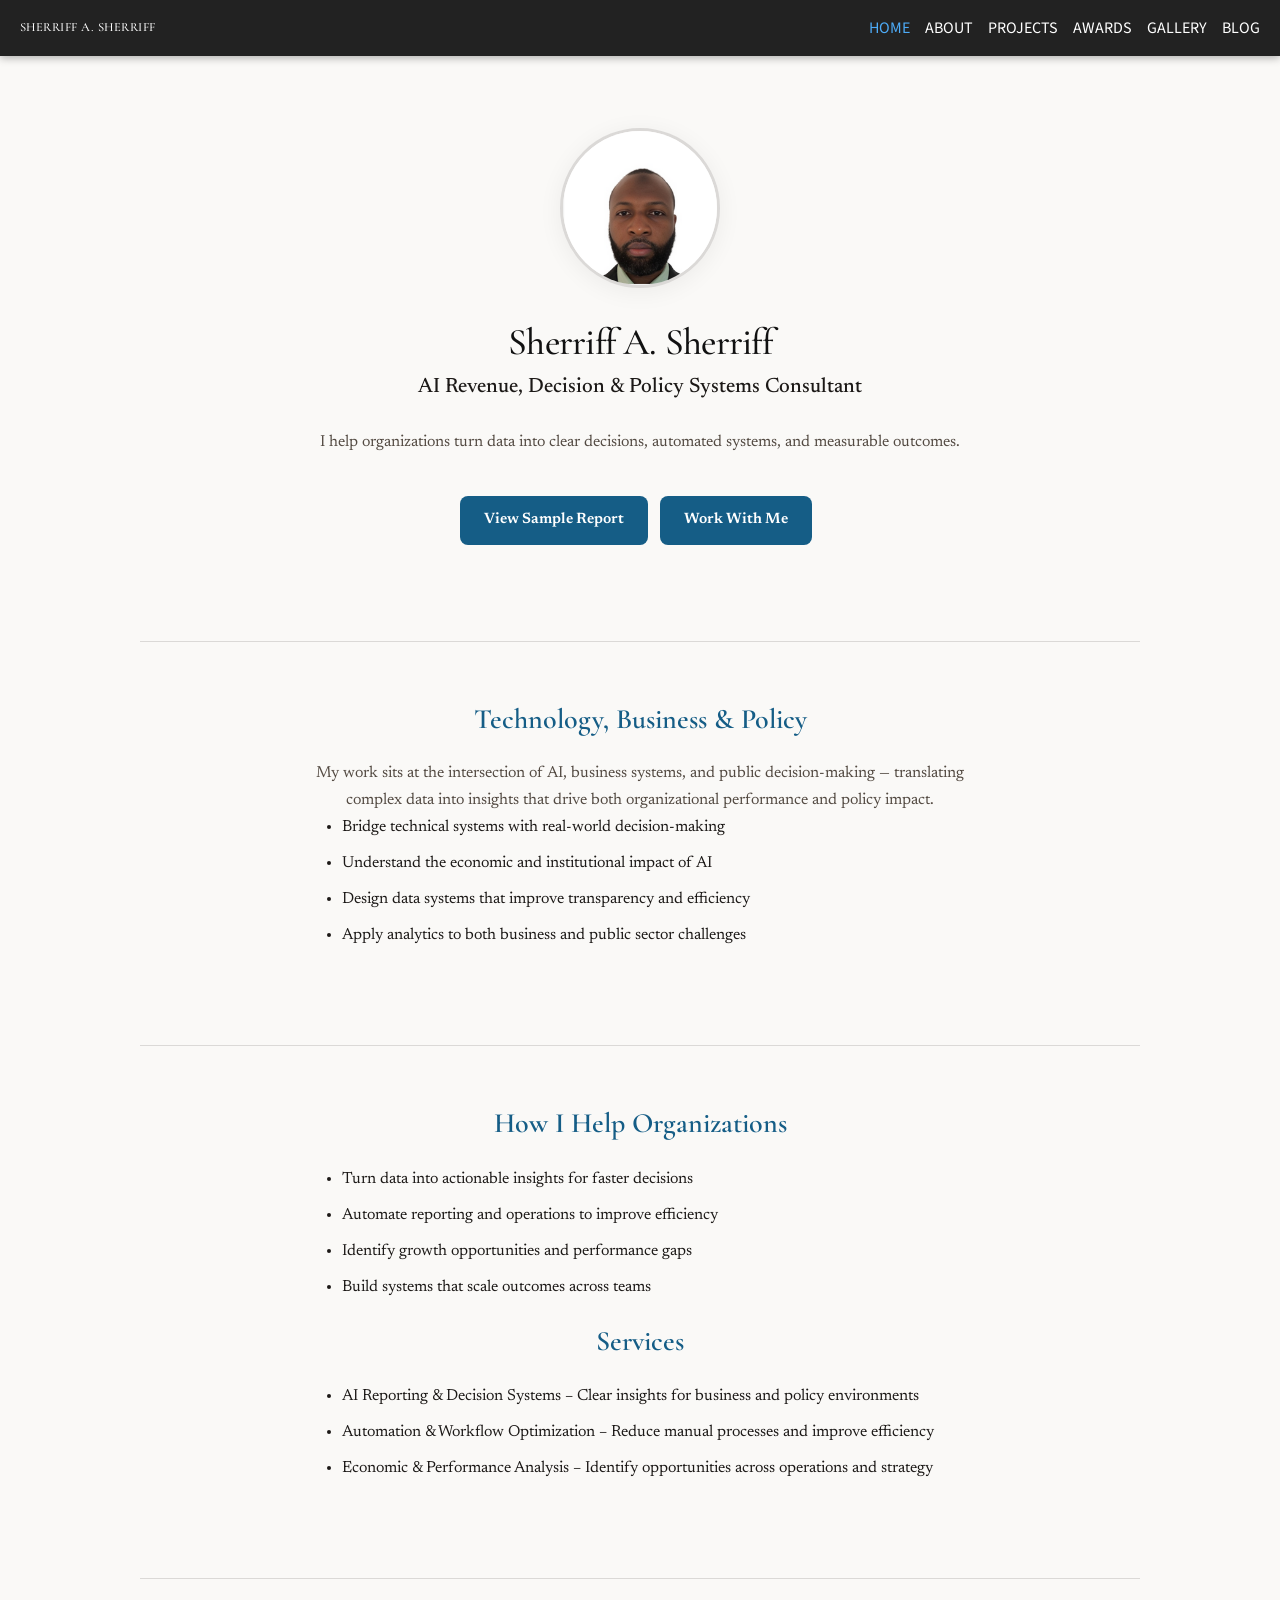
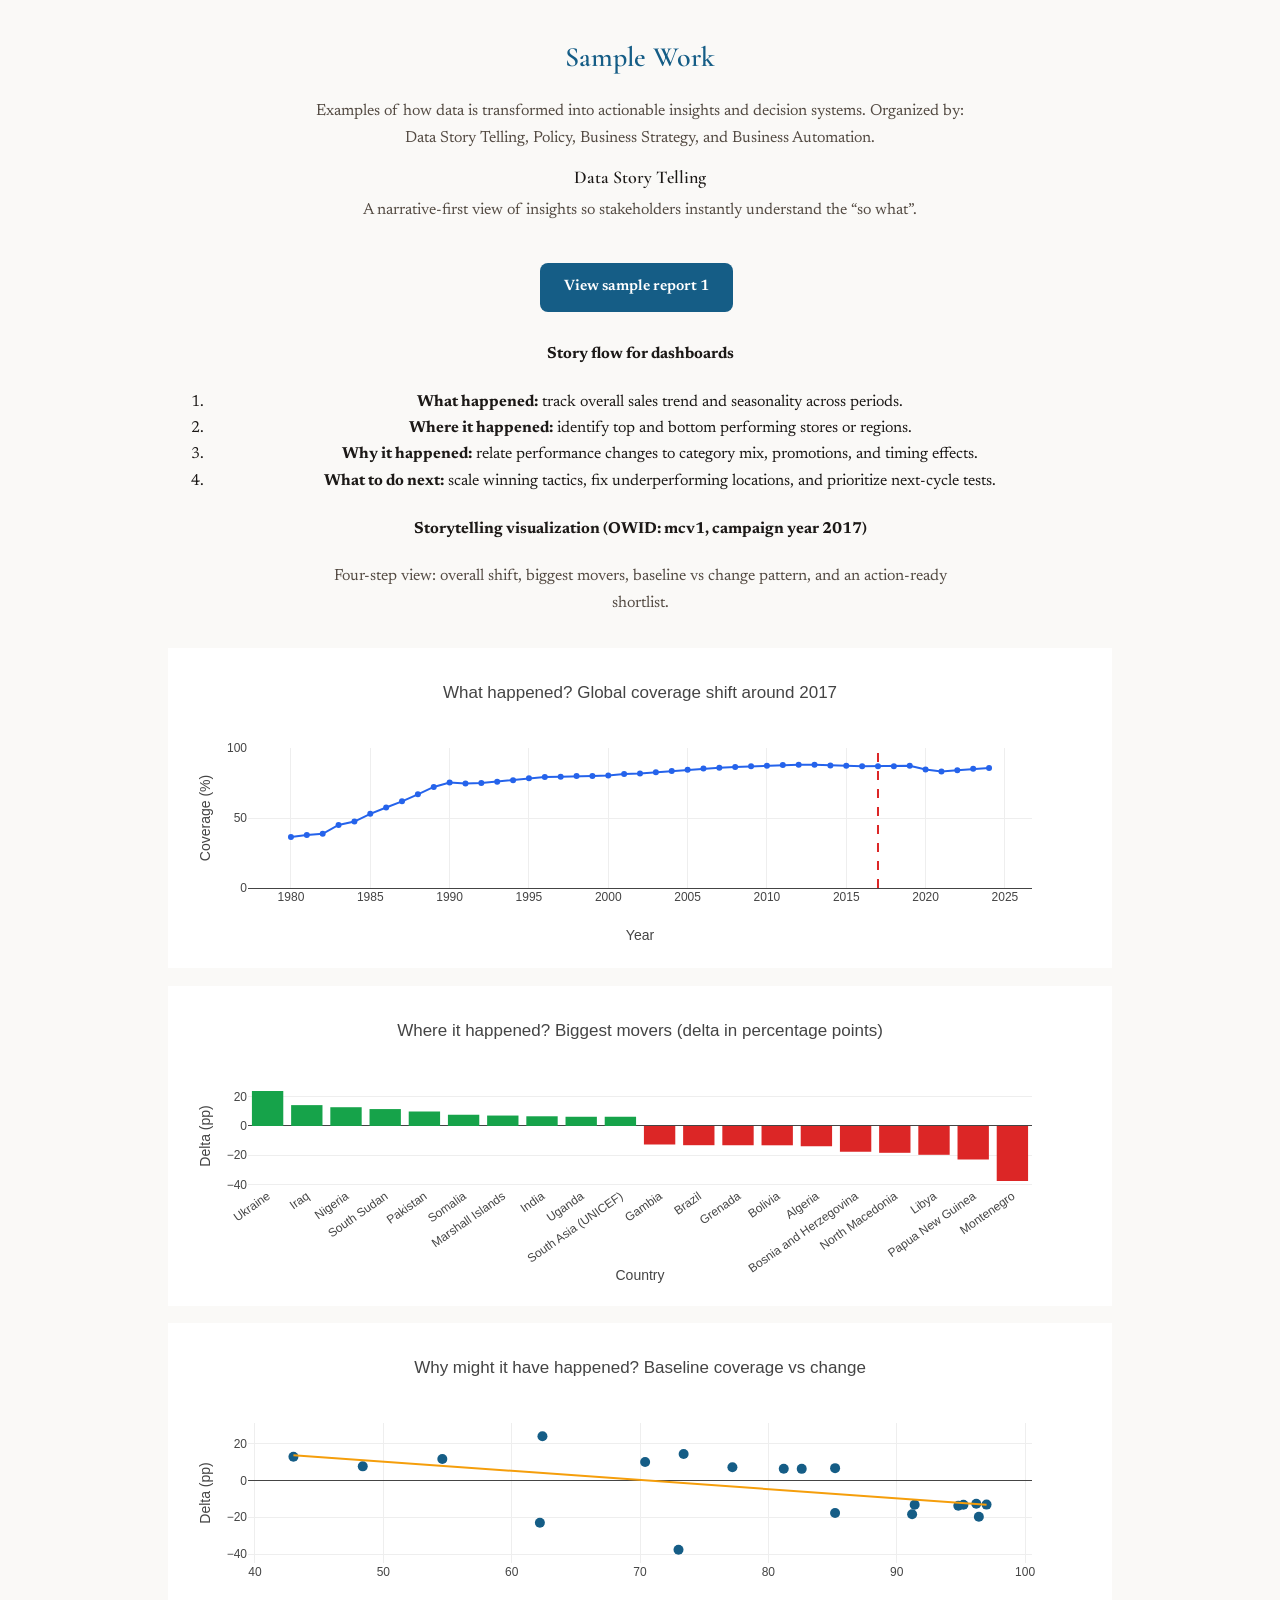
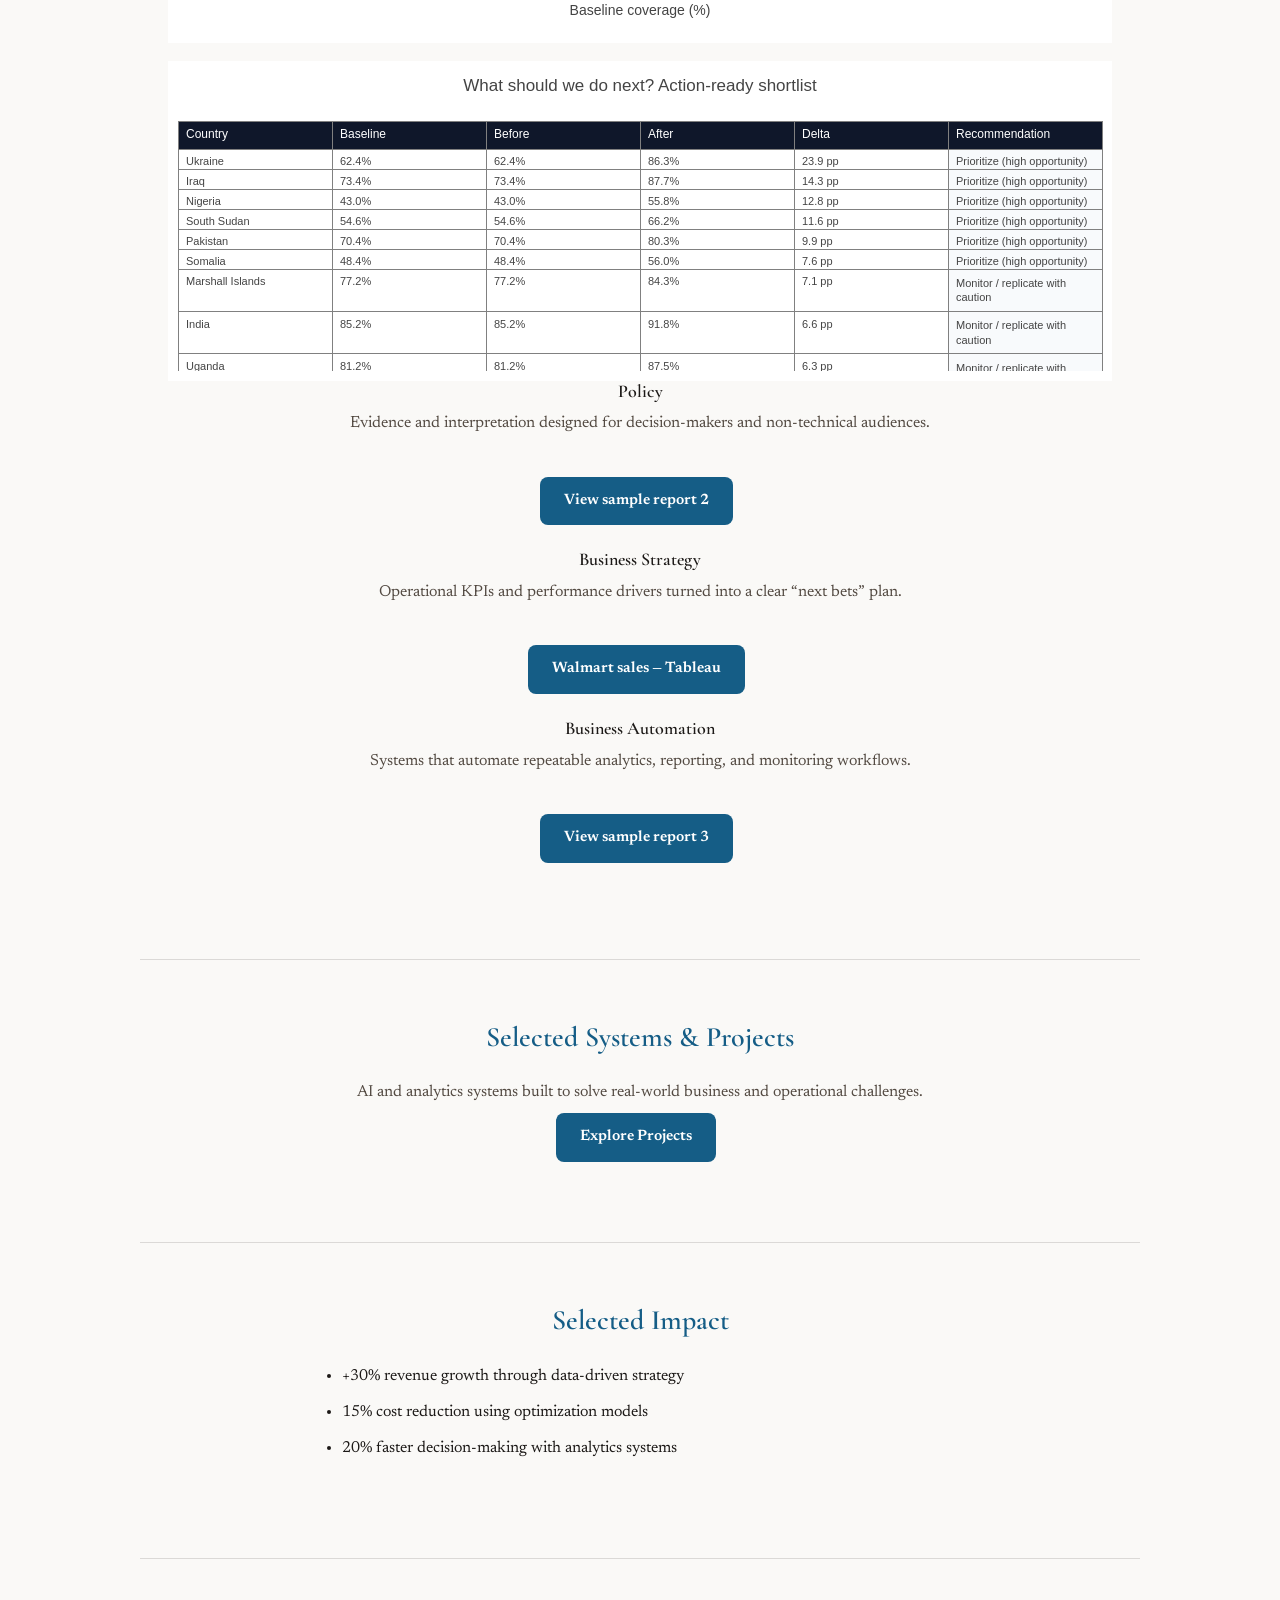
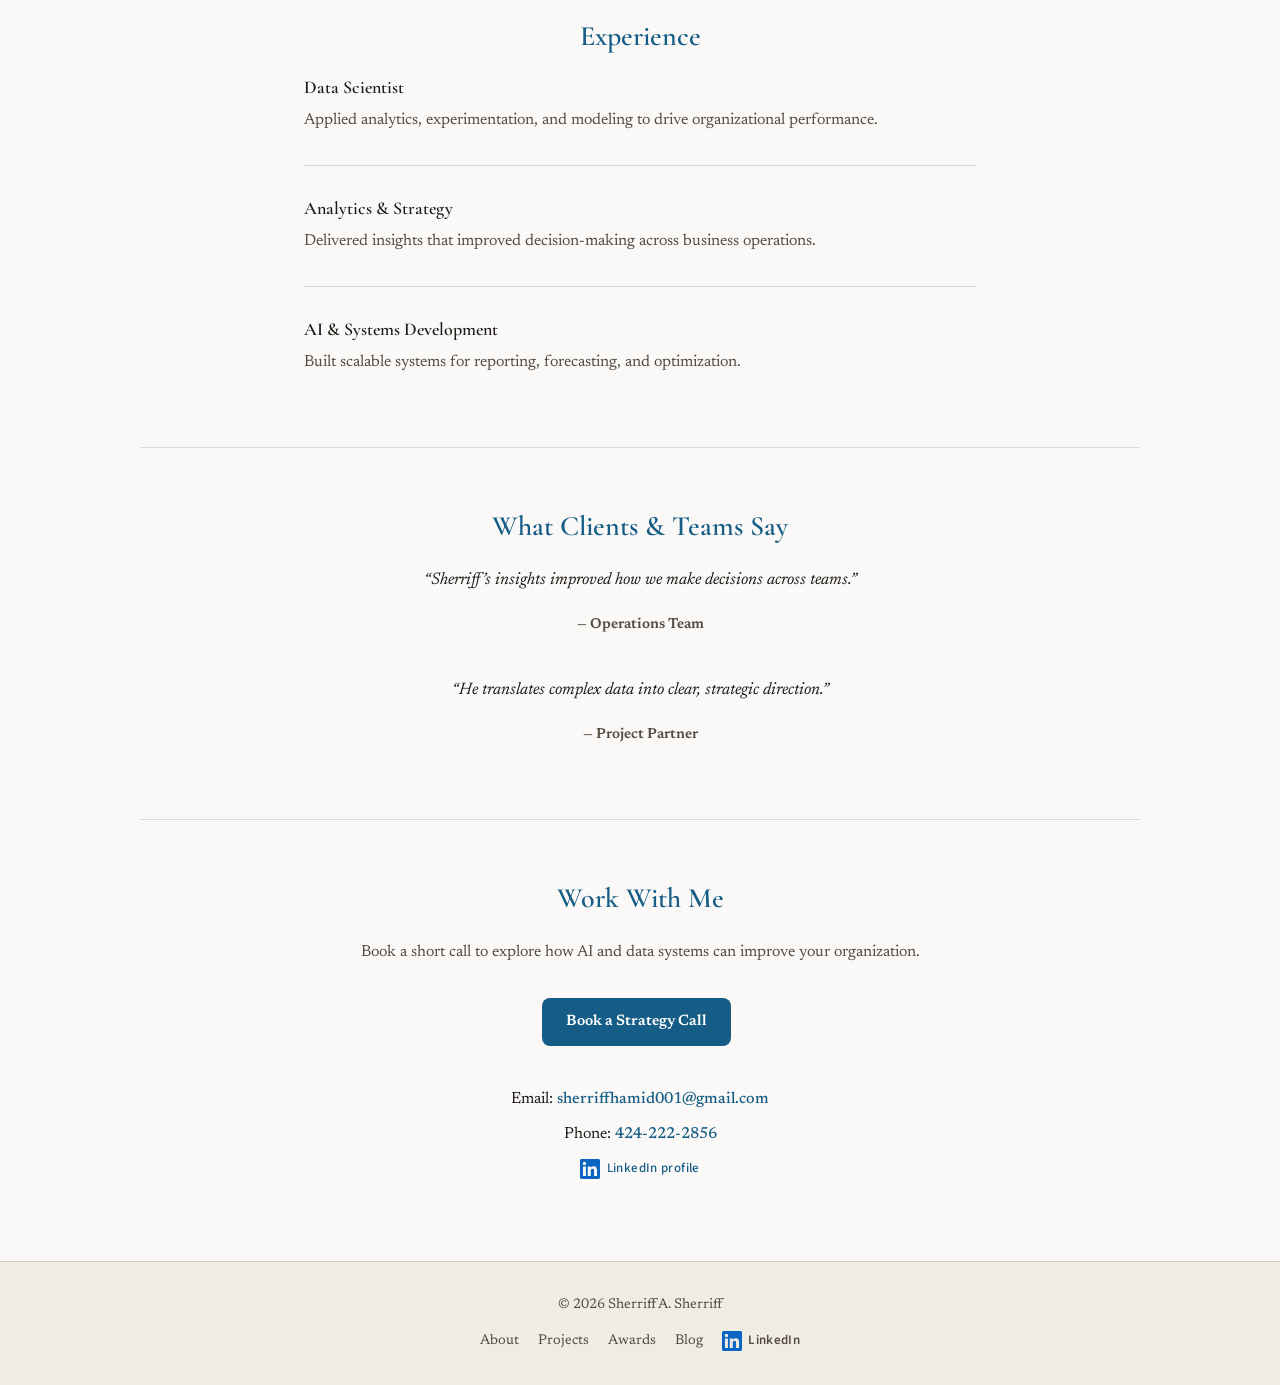
==== B.html @ 3fd4557e "Deploy Data Story Telling visualization (OWID mcv1 story JSON) Made-with: Cursor" ====
<!DOCTYPE html>
<html lang="en">
<head>
<meta charset="UTF-8">
<meta name="viewport" content="width=device-width, initial-scale=1.0">
<meta name="description" content="Sherriff A. Sherriff — AI, revenue, decision and policy systems consultant.">
<title>Sherriff A. Sherriff</title>

<link href="https://fonts.googleapis.com/css2?family=Cormorant+Garamond:wght@500;600;700&family=Newsreader:ital,wght@0,400;0,500;0,600;1,400&family=Source+Sans+3:ital,wght@0,400;0,500;0,600;0,700&display=swap" rel="stylesheet">
<link rel="stylesheet" href="style.css">

<style>
:root {
  --color-bg: #faf9f7;
  --color-bg-subtle: #f0ebe3;
  --color-text: #1c1917;
  --color-text-muted: #534a42;
  --color-border: rgba(28, 25, 23, 0.14);
  --color-accent: #155d86;
  --color-accent-hover: #0d4a66;
  --font-serif: "Newsreader", Georgia, serif;
  --font-display: "Cormorant Garamond", Georgia, serif;
  --font-ui: "Source Sans 3", system-ui, sans-serif;
  --font-sans: var(--font-ui);
  --radius: 8px;
  --shadow-nav: 0 1px 0 rgba(0, 0, 0, 0.04);
  --section-y: clamp(3rem, 7vw, 4.5rem);
  --space-xs: 0.5rem;
  --space-sm: 1rem;
  --space-md: 1.5rem;
  --space-lg: 2rem;
  --space-xl: 2.5rem;
}

*,
*::before,
*::after {
  box-sizing: border-box;
}

body {
  margin: 0;
  font-family: var(--font-serif);
  font-size: 1rem;
  line-height: 1.65;
  background: var(--color-bg);
  color: var(--color-text);
  -webkit-font-smoothing: antialiased;
}

section[id] {
  scroll-margin-top: 88px;
}

/* CONTAINER */
.container {
  max-width: 1000px;
  margin: 0 auto;
  padding: var(--section-y) clamp(1.25rem, 5vw, 1.75rem);
  text-align: center;
}

.container > h2:first-child {
  margin-top: 0;
}

section.container + section.container {
  padding-top: calc(var(--section-y) * 0.85);
  border-top: 1px solid var(--color-border);
}

h1, h2, h3 {
  font-family: var(--font-display);
  font-weight: 600;
  line-height: 1.2;
}

h1 {
  font-family: "Cormorant Garamond", Georgia, serif;
  color: #111111;
  font-size: clamp(1.75rem, 4vw, 2.35rem);
  margin: 0 0 0.35rem;
  letter-spacing: -0.02em;
  font-weight: 500;
}

.hero-legal-name {
  font-family: var(--font-serif);
  font-size: 1.0625rem;
  font-weight: 500;
  color: var(--color-text-muted);
  margin: 0 auto var(--space-sm);
  max-width: 42rem;
  letter-spacing: 0.02em;
}

h2 {
  color: var(--color-accent);
  font-size: clamp(1.35rem, 3vw, 1.75rem);
  margin: 0 0 var(--space-md);
}

h3 {
  font-size: 1.125rem;
  margin: 0 0 var(--space-xs);
  color: var(--color-text);
}

.tagline {
  font-size: clamp(1.05rem, 2.5vw, 1.3rem);
  font-weight: 500;
  margin: 0 0 var(--space-md);
  color: var(--color-text);
}

.subtext {
  max-width: 42rem;
  margin: 0 auto var(--space-lg);
  color: var(--color-text-muted);
}

.container > .subtext:last-of-type {
  margin-bottom: 0;
}

.btn {
  display: inline-block;
  margin: var(--space-xs) var(--space-xs) var(--space-xs) 0;
  padding: 0.75rem 1.5rem;
  background: var(--color-accent);
  color: #fff;
  text-decoration: none;
  border-radius: var(--radius);
  font-weight: 600;
  font-size: 0.9375rem;
  transition: background 0.2s ease, transform 0.15s ease;
}

.btn:hover {
  background: var(--color-accent-hover);
}

.btn:focus-visible {
  outline: 2px solid var(--color-accent);
  outline-offset: 3px;
}

.btn:active {
  transform: translateY(1px);
}

/* IMAGE */
.profile-img {
  width: 160px;
  height: 160px;
  border-radius: 50%;
  margin: 0 auto var(--space-lg);
  display: block;
  object-fit: cover;
  border: 3px solid var(--color-border);
  box-shadow: 0 4px 24px rgba(0, 0, 0, 0.06);
}

/* LIST */
ul:not(.plain) {
  text-align: left;
  max-width: 40rem;
  margin: 0 auto var(--space-md);
  padding-left: 1.35rem;
  line-height: 1.75;
}

ul:not(.plain) li {
  margin-bottom: var(--space-xs);
}

ul:not(.plain) li:last-child {
  margin-bottom: 0;
}

.container h2 + ul {
  margin-top: var(--space-sm);
}

/* EXPERIENCE */
.experience {
  text-align: left;
  max-width: 42rem;
  margin: var(--space-md) auto 0;
}

.job {
  padding-bottom: var(--space-lg);
  margin-bottom: var(--space-lg);
  border-bottom: 1px solid var(--color-border);
}

.job:last-child {
  padding-bottom: 0;
  margin-bottom: 0;
  border-bottom: none;
}

.job p {
  margin: 0;
  color: var(--color-text-muted);
}

/* TESTIMONIALS */
.testimonial-block {
  max-width: 36rem;
  margin: 0 auto var(--space-xl);
}

.testimonial-block:last-of-type {
  margin-bottom: 0;
}

.testimonial-block blockquote {
  margin: 0 0 var(--space-sm);
  font-size: 1.05rem;
  font-style: italic;
  color: var(--color-text);
}

.testimonial-block blockquote p {
  margin: 0;
}

.testimonial-block cite {
  font-style: normal;
  font-size: 0.9rem;
  font-weight: 600;
  color: var(--color-text-muted);
}

/* CONTACT */
.contact-lines {
  margin-top: var(--space-lg);
}

.contact-lines p {
  margin: var(--space-xs) 0;
}

.contact-lines a {
  color: var(--color-accent);
  text-decoration: none;
  font-weight: 500;
}

.contact-lines a:hover {
  text-decoration: underline;
  text-underline-offset: 3px;
}

#contact .subtext {
  margin-bottom: var(--space-md);
}

footer {
  text-align: center;
  padding: var(--space-lg) var(--space-sm);
  background: var(--color-bg-subtle);
  color: var(--color-text-muted);
  border-top: 1px solid var(--color-border);
  font-size: 0.875rem;
}

footer p {
  margin: 0;
}

</style>
</head>

<body>

<header class="navbar">
  <a href="index.html" class="logo">Sherriff A. Sherriff</a>
  <nav aria-label="Primary navigation">
    <a href="index.html" class="active">HOME</a>
    <a href="index.html#about">ABOUT</a>
    <a href="projects.html">PROJECTS</a>
    <a href="awards.html">AWARDS</a>
    <a href="gallery.html">GALLERY</a>
    <a href="blog.html">BLOG</a>
  </nav>
</header>

<main>
  <!-- HERO -->
  <section class="container" aria-labelledby="hero-heading">
    <!-- Photo: add profile_image/sherriff_profile_pic.jpg (same path as B.html); SVG shows if missing -->
    <img
      src="profile_image/sherriff_profile_pic.jpg"
      alt="Sherriff A. Sherriff"
      class="profile-img"
      width="160"
      height="160"
      loading="eager"
      decoding="async"
      onerror="this.onerror=null;this.src='profile_image/placeholder.svg';">

    <h1 id="hero-heading">Sherriff A. Sherriff</h1>

    <p class="tagline">
      AI Revenue, Decision &amp; Policy Systems Consultant
    </p>

    <p class="subtext">
      I help organizations turn data into clear decisions, automated systems, and measurable outcomes.
    </p>

    <p class="cta-row">
      <a href="#sample-work" class="btn">View Sample Report</a>
      <a href="#" class="btn">Work With Me</a>
    </p>
  </section>

  <!-- ABOUT -->
  <section class="container" id="about" aria-labelledby="about-heading">
    <h2 id="about-heading">Technology, Business &amp; Policy</h2>

    <p class="subtext">
      My work sits at the intersection of AI, business systems, and public decision-making — translating complex data into insights that drive both organizational performance and policy impact.
    </p>

    <ul>
      <li>Bridge technical systems with real-world decision-making</li>
      <li>Understand the economic and institutional impact of AI</li>
      <li>Design data systems that improve transparency and efficiency</li>
      <li>Apply analytics to both business and public sector challenges</li>
    </ul>
  </section>

  <!-- SERVICES -->
  <section class="container" aria-labelledby="help-heading">
    <h2 id="help-heading">How I Help Organizations</h2>

    <ul>
      <li>Turn data into actionable insights for faster decisions</li>
      <li>Automate reporting and operations to improve efficiency</li>
      <li>Identify growth opportunities and performance gaps</li>
      <li>Build systems that scale outcomes across teams</li>
    </ul>

    <h2>Services</h2>
    <ul>
      <li>AI Reporting &amp; Decision Systems – Clear insights for business and policy environments</li>
      <li>Automation &amp; Workflow Optimization – Reduce manual processes and improve efficiency</li>
      <li>Economic &amp; Performance Analysis – Identify opportunities across operations and strategy</li>
    </ul>
  </section>

  <!-- SAMPLE WORK -->
  <section class="container" id="sample-work" aria-labelledby="sample-work-heading">
    <h2 id="sample-work-heading">Sample Work</h2>

    <p class="subtext">
      Examples of how data is transformed into actionable insights and decision systems. Organized by: Data Story Telling, Policy, Business Strategy, and Business Automation.
    </p>

    <div class="prose-flow" style="margin-top: 1rem;">
      <div class="sample-category">
        <h3>Data Story Telling</h3>
        <p class="subtext">A narrative-first view of insights so stakeholders instantly understand the “so what”.</p>
        <p class="cta-row">
          <a href="https://drive.google.com/file/d/1vATfNU0TUw4YGH2IaPoyBc5cxW7QI_kV/view?usp=drive_link" class="btn" target="_blank" rel="noopener noreferrer">View sample report 1</a>
        </p>
        <div class="prose-flow" style="margin-top: 0.75rem;">
          <h4>Story flow for dashboards</h4>
          <ol>
            <li><strong>What happened:</strong> track overall sales trend and seasonality across periods.</li>
            <li><strong>Where it happened:</strong> identify top and bottom performing stores or regions.</li>
            <li><strong>Why it happened:</strong> relate performance changes to category mix, promotions, and timing effects.</li>
            <li><strong>What to do next:</strong> scale winning tactics, fix underperforming locations, and prioritize next-cycle tests.</li>
          </ol>
        </div>

      <div class="prose-flow" style="margin-top: 1rem;">
        <h4>Storytelling visualization (OWID: mcv1, campaign year 2017)</h4>
        <p class="subtext">Four-step view: overall shift, biggest movers, baseline vs change pattern, and an action-ready shortlist.</p>

        <div style="display:grid; grid-template-columns: 1fr; gap: 1.1rem;">
          <div id="story-chart-happened" style="min-height: 320px;"></div>
          <div id="story-chart-where" style="min-height: 320px;"></div>
          <div id="story-chart-why" style="min-height: 320px;"></div>
          <div id="story-chart-next" style="min-height: 320px;"></div>
        </div>

        <noscript>
          <p class="subtext">Enable JavaScript to view the interactive storytelling charts.</p>
        </noscript>
      </div>

      <script src="https://cdn.plot.ly/plotly-2.32.0.min.js"></script>
      <script>
        (function () {
          function fmt1(x) { return (Math.round(x * 10) / 10).toFixed(1); }
          function safeText(v) { return (v === null || v === undefined) ? "" : String(v); }

          function renderCharts(story) {
            var meta = story.meta || {};

            // 1) What happened? Trend
            var trend = story.trend_series || [];
            var x1 = trend.map(function (d) { return d.year; });
            var y1 = trend.map(function (d) { return d.avg_coverage; });

            var campaignYear = meta.campaign_year || 2017;

            var trace1 = {
              x: x1,
              y: y1,
              mode: "lines+markers",
              type: "scatter",
              marker: { size: 6 },
              line: { width: 2, color: "#2563eb" },
              name: "Global avg coverage (%)"
            };

            var layout1 = {
              title: "What happened? Global coverage shift around " + campaignYear,
              xaxis: { title: "Year" },
              yaxis: { title: "Coverage (%)", range: [0, 100] },
              template: "plotly_white",
              shapes: [
                {
                  type: "line",
                  x0: campaignYear,
                  x1: campaignYear,
                  y0: 0,
                  y1: 1,
                  xref: "x",
                  yref: "paper",
                  line: { color: "#dc2626", width: 2, dash: "dash" }
                }
              ]
            };

            Plotly.newPlot("story-chart-happened", [trace1], layout1, { responsive: true, displayModeBar: false });

            // 2) Where? Biggest movers
            var top = story.top_movers || [];
            var bottom = story.bottom_movers || [];
            var movers = top.concat(bottom);

            movers.sort(function (a, b) { return b.delta_pp - a.delta_pp; });

            var x2 = movers.map(function (d) { return d.country; });
            var y2 = movers.map(function (d) { return d.delta_pp; });
            var colors2 = movers.map(function (d) { return d.delta_pp >= 0 ? "#16a34a" : "#dc2626"; });

            var trace2 = {
              x: x2,
              y: y2,
              type: "bar",
              marker: { color: colors2 },
              name: "Delta (After - Before, pp)"
            };

            var layout2 = {
              title: "Where it happened? Biggest movers (delta in percentage points)",
              template: "plotly_white",
              xaxis: {
                title: "Country",
                tickangle: -35,
                automargin: true
              },
              yaxis: { title: "Delta (pp)" },
              showlegend: false,
              margin: { b: 120 }
            };

            Plotly.newPlot("story-chart-where", [trace2], layout2, { responsive: true, displayModeBar: false });

            // 3) Why? Baseline vs change
            var scatter = story.scatter_points || [];
            var x3 = scatter.map(function (d) { return d.baseline_pp; });
            var y3 = scatter.map(function (d) { return d.delta_pp; });
            var texts3 = scatter.map(function (d) {
              return safeText(d.country) + "<br/>Baseline: " + fmt1(d.baseline_pp) + "%<br/>Delta: " + fmt1(d.delta_pp) + " pp";
            });

            var trace3 = {
              x: x3,
              y: y3,
              mode: "markers",
              type: "scatter",
              marker: { size: 10, color: "#155d86" },
              text: texts3,
              hovertemplate: "%{text}<extra></extra>"
            };

            var n = x3.length;
            var meanX = x3.reduce(function (a, b) { return a + b; }, 0) / (n || 1);
            var meanY = y3.reduce(function (a, b) { return a + b; }, 0) / (n || 1);
            var num = 0, den = 0;
            for (var i = 0; i < n; i++) {
              num += (x3[i] - meanX) * (y3[i] - meanY);
              den += (x3[i] - meanX) * (x3[i] - meanX);
            }
            var slope = den === 0 ? 0 : num / den;
            var intercept = meanY - slope * meanX;

            var xMin = Math.min.apply(null, x3);
            var xMax = Math.max.apply(null, x3);
            var xLine = [xMin, xMax];
            var yLine = [intercept + slope * xMin, intercept + slope * xMax];

            var trace3b = {
              x: xLine,
              y: yLine,
              mode: "lines",
              type: "scatter",
              line: { width: 2, color: "#f59e0b" },
              name: "Trend (visual)"
            };

            var layout3 = {
              title: "Why might it have happened? Baseline coverage vs change",
              template: "plotly_white",
              xaxis: { title: "Baseline coverage (%)" },
              yaxis: { title: "Delta (pp)" },
              showlegend: false
            };

            Plotly.newPlot("story-chart-why", [trace3, trace3b], layout3, { responsive: true, displayModeBar: false });

            // 4) What next? Action table
            var actions = story.action_shortlist || [];
            var header = ["Country", "Baseline", "Before", "After", "Delta", "Recommendation"];
            var cell = [[], [], [], [], [], []];

            actions.forEach(function (r) {
              cell[0].push(r.country);
              cell[1].push(fmt1(r.baseline_pp) + "%");
              cell[2].push(fmt1(r.before_mean) + "%");
              cell[3].push(fmt1(r.after_mean) + "%");
              cell[4].push(fmt1(r.delta_pp) + " pp");
              cell[5].push(r.action);
            });

            var trace4 = {
              type: "table",
              header: {
                values: header,
                fill: { color: "#0f172a" },
                font: { color: "white", size: 12 },
                align: "left"
              },
              cells: {
                values: cell,
                fill: { color: ["#ffffff", "#ffffff", "#ffffff", "#ffffff", "#ffffff", "#f8fafc"] },
                align: "left",
                font: { size: 11 }
              }
            };

            var layout4 = {
              title: "What should we do next? Action-ready shortlist",
              template: "plotly_white",
              margin: { l: 10, r: 10, t: 60, b: 10 }
            };

            Plotly.newPlot("story-chart-next", [trace4], layout4, { responsive: true, displayModeBar: false });
          }

          fetch("data_story_mcv1_2017.json")
            .then(function (r) { return r.json(); })
            .then(renderCharts)
            .catch(function (err) {
              var el = document.getElementById("story-chart-happened");
              if (el) el.innerHTML = "<p class='subtext'>Could not load <code>data_story_mcv1_2017.json</code>. Please redeploy the site.</p>";
              console.error(err);
            });
        })();
      </script>
      </div>

      <div class="sample-category">
        <h3>Policy</h3>
        <p class="subtext">Evidence and interpretation designed for decision-makers and non-technical audiences.</p>
        <p class="cta-row">
          <a href="https://drive.google.com/file/d/1eYwPJSnqS3Vyf3_WNritXEcFzAmUFEaL/view?usp=drive_link" class="btn" target="_blank" rel="noopener noreferrer">View sample report 2</a>
        </p>
      </div>

      <div class="sample-category">
        <h3>Business Strategy</h3>
        <p class="subtext">Operational KPIs and performance drivers turned into a clear “next bets” plan.</p>
        <p class="cta-row">
          <a href="https://public.tableau.com/app/profile/sherriff.abdul.hamid/viz/WalmartSalesAnalysisandPrediction/Dashboard2" class="btn btn-secondary" target="_blank" rel="noopener noreferrer">Walmart sales — Tableau</a>
        </p>
      </div>

      <div class="sample-category">
        <h3>Business Automation</h3>
        <p class="subtext">Systems that automate repeatable analytics, reporting, and monitoring workflows.</p>
        <p class="cta-row">
          <a href="https://drive.google.com/file/d/1hONbmxJJyuRvF4RaMARZ0yhGQeRuYc12/view?usp=drive_link" class="btn" target="_blank" rel="noopener noreferrer">View sample report 3</a>
        </p>
      </div>
    </div>
  </section>

  <!-- PROJECTS -->
  <section class="container" id="projects" aria-labelledby="projects-heading">
    <h2 id="projects-heading">Selected Systems &amp; Projects</h2>

    <p class="subtext">
      AI and analytics systems built to solve real-world business and operational challenges.
    </p>

    <a href="#" class="btn">Explore Projects</a>
  </section>

  <!-- IMPACT -->
  <section class="container" aria-labelledby="impact-heading">
    <h2 id="impact-heading">Selected Impact</h2>

    <ul>
      <li>+30% revenue growth through data-driven strategy</li>
      <li>15% cost reduction using optimization models</li>
      <li>20% faster decision-making with analytics systems</li>
    </ul>
  </section>

  <!-- EXPERIENCE -->
  <section class="container" aria-labelledby="experience-heading">
    <h2 id="experience-heading">Experience</h2>

    <div class="experience">
      <div class="job">
        <h3>Data Scientist</h3>
        <p>Applied analytics, experimentation, and modeling to drive organizational performance.</p>
      </div>

      <div class="job">
        <h3>Analytics &amp; Strategy</h3>
        <p>Delivered insights that improved decision-making across business operations.</p>
      </div>

      <div class="job">
        <h3>AI &amp; Systems Development</h3>
        <p>Built scalable systems for reporting, forecasting, and optimization.</p>
      </div>
    </div>
  </section>

  <!-- TESTIMONIALS -->
  <section class="container" aria-labelledby="testimonials-heading">
    <h2 id="testimonials-heading">What Clients &amp; Teams Say</h2>

    <div class="testimonial-block">
      <blockquote>
        <p>“Sherriff’s insights improved how we make decisions across teams.”</p>
      </blockquote>
      <cite>— Operations Team</cite>
    </div>

    <div class="testimonial-block">
      <blockquote>
        <p>“He translates complex data into clear, strategic direction.”</p>
      </blockquote>
      <cite>— Project Partner</cite>
    </div>
  </section>

  <!-- CONTACT -->
  <section class="container" id="contact" aria-labelledby="contact-heading">
    <h2 id="contact-heading">Work With Me</h2>

    <p class="subtext">Book a short call to explore how AI and data systems can improve your organization.</p>

    <a href="#" class="btn">Book a Strategy Call</a>

    <div class="contact-lines">
      <p>Email: <a href="mailto:sherriffhamid001@gmail.com">sherriffhamid001@gmail.com</a></p>
      <p>Phone: <a href="tel:+14242222856">424-222-2856</a></p>
      <p class="contact-linkedin-wrap"><a class="footer-linkedin" href="https://www.linkedin.com/in/abdul-hamid-sherriff-08583354/" target="_blank" rel="noopener noreferrer"><svg class="linkedin-icon" xmlns="http://www.w3.org/2000/svg" viewBox="0 0 24 24" width="20" height="20" aria-hidden="true"><path d="M20.447 20.452h-3.554v-5.569c0-1.328-.027-3.037-1.852-3.037-1.853 0-2.136 1.445-2.136 2.939v5.667H9.351V9h3.414v1.561h.046c.477-.9 1.637-1.85 3.37-1.85 3.601 0 4.267 2.37 4.267 5.455v6.286zM5.337 7.433c-1.144 0-2.063-.926-2.063-2.065 0-1.138.92-2.063 2.063-2.063 1.14 0 2.064.925 2.064 2.063 0 1.139-.925 2.065-2.064 2.065zm1.782 13.019H3.555V9h3.564v11.452zM22.225 0H1.771C.792 0 0 .774 0 1.729v20.542C0 23.227.792 24 1.771 24h20.451C23.2 24 24 23.227 24 22.271V1.729C24 .774 23.2 0 22.222 0h.003z"/></svg><span>LinkedIn profile</span></a></p>
    </div>
  </section>
</main>

<footer>
  <p>© 2026 Sherriff A. Sherriff</p>
  <p class="footer-meta">
    <a href="index.html#about">About</a>
    <a href="projects.html">Projects</a>
    <a href="awards.html">Awards</a>
    <a href="blog.html">Blog</a>
    <a class="footer-linkedin" href="https://www.linkedin.com/in/abdul-hamid-sherriff-08583354/" target="_blank" rel="noopener noreferrer"><svg class="linkedin-icon" xmlns="http://www.w3.org/2000/svg" viewBox="0 0 24 24" width="20" height="20" aria-hidden="true"><path d="M20.447 20.452h-3.554v-5.569c0-1.328-.027-3.037-1.852-3.037-1.853 0-2.136 1.445-2.136 2.939v5.667H9.351V9h3.414v1.561h.046c.477-.9 1.637-1.85 3.37-1.85 3.601 0 4.267 2.37 4.267 5.455v6.286zM5.337 7.433c-1.144 0-2.063-.926-2.063-2.065 0-1.138.92-2.063 2.063-2.063 1.14 0 2.064.925 2.064 2.063 0 1.139-.925 2.065-2.064 2.065zm1.782 13.019H3.555V9h3.564v11.452zM22.225 0H1.771C.792 0 0 .774 0 1.729v20.542C0 23.227.792 24 1.771 24h20.451C23.2 24 24 23.227 24 22.271V1.729C24 .774 23.2 0 22.222 0h.003z"/></svg><span>LinkedIn</span></a>
  </p>
</footer>

</body>
</html>
---- style.css ----
/* ========== Site-wide navbar (all pages: link style.css) ========== */
@import url("https://fonts.googleapis.com/css2?family=Cormorant+Garamond:wght@500;600;700&family=Source+Sans+3:ital,wght@0,300;0,400;0,500;0,600;0,700&display=swap");

.navbar {
  display: flex;
  justify-content: space-between;
  align-items: center;
  padding: 15px 20px;
  background: #222;
  color: #fff;
  position: sticky;
  top: 0;
  z-index: 1000;
  box-shadow: 0 2px 8px rgba(0, 0, 0, 0.3);
}

.navbar .logo {
  font-family: "Cormorant Garamond", Georgia, serif;
  font-size: 0.78rem;
  font-weight: 500;
  letter-spacing: 0.04em;
  line-height: 1.1;
  text-transform: uppercase;
  text-decoration: none;
  color: inherit;
  cursor: pointer;
  transition: opacity 0.2s ease;
}

.navbar a.logo:hover,
.navbar a.logo:focus-visible {
  opacity: 0.88;
}

.navbar a.logo:focus-visible {
  outline: 2px solid #4dabf7;
  outline-offset: 4px;
}

.navbar nav {
  font-family: "Source Sans 3", system-ui, sans-serif;
  display: flex;
  gap: 15px;
  flex-wrap: wrap;
  justify-content: flex-end;
  align-items: center;
}

.navbar nav a {
  text-decoration: none;
  color: #fff;
  font-family: "Source Sans 3", system-ui, sans-serif;
  font-size: clamp(0.8rem, 2vw, 1rem);
  white-space: nowrap;
  transition: color 0.3s ease;
  border-radius: 3px;
}

.navbar nav a:hover,
.navbar nav a.active {
  color: #4dabf7;
}

.navbar nav a:focus-visible {
  outline: 2px solid #4dabf7;
  outline-offset: 4px;
}

@media (max-width: 640px) {
  .navbar {
    flex-direction: column;
    gap: 12px;
    text-align: center;
  }

  .navbar .logo {
    letter-spacing: 0.03em;
    font-size: 0.72rem;
  }

  .navbar nav {
    justify-content: center;
  }

  .navbar nav a {
    white-space: normal;
  }

  .navbar .nav-linkedin {
    margin-left: 0;
    padding-left: 0;
    border-left: none;
    margin-top: 0.25rem;
  }
}

/* LinkedIn (navbar icon + footer links) */
.linkedin-icon path {
  fill: #0a66c2;
}

.navbar .nav-linkedin {
  display: inline-flex;
  align-items: center;
  justify-content: center;
  margin-left: 0.35rem;
  padding-left: 0.85rem;
  border-left: 1px solid rgba(255, 255, 255, 0.22);
  line-height: 1;
  border-radius: 3px;
  transition: opacity 0.2s ease;
}

.navbar .nav-linkedin:hover,
.navbar .nav-linkedin:focus-visible {
  opacity: 0.92;
}

.navbar .nav-linkedin:focus-visible {
  outline: 2px solid #4dabf7;
  outline-offset: 4px;
}

.navbar .nav-linkedin .linkedin-icon {
  display: block;
  width: 22px;
  height: 22px;
}

.navbar .nav-linkedin:hover .linkedin-icon path,
.navbar .nav-linkedin:focus-visible .linkedin-icon path {
  fill: #70b5f9;
}

.footer-linkedin {
  display: inline-flex;
  align-items: center;
  gap: 0.4rem;
  text-decoration: none;
  font-family: "Source Sans 3", system-ui, sans-serif;
  font-weight: 600;
  font-size: 0.8125rem;
  letter-spacing: 0.03em;
  vertical-align: middle;
}

.footer-linkedin .linkedin-icon {
  display: block;
  width: 20px;
  height: 20px;
  flex-shrink: 0;
}

footer .footer-meta .footer-linkedin,
.page-footer .footer-linkedin {
  color: inherit;
}

footer .footer-meta .footer-linkedin:hover span,
footer .footer-meta .footer-linkedin:focus-visible span,
.page-footer .footer-linkedin:hover span,
.page-footer .footer-linkedin:focus-visible span {
  text-decoration: underline;
  text-underline-offset: 2px;
}

footer.dark-bg .footer-linkedin {
  color: rgba(255, 255, 255, 0.92);
}

footer.dark-bg .footer-linkedin:hover,
footer.dark-bg .footer-linkedin:focus-visible {
  color: #fff;
}

footer.dark-bg .footer-linkedin:hover .linkedin-icon path,
footer.dark-bg .footer-linkedin:focus-visible .linkedin-icon path {
  fill: #70b5f9;
}

.contact-linkedin-wrap {
  margin-top: 1rem;
}

footer .footer-meta {
  margin-top: 0.75rem;
}

footer .footer-meta a {
  margin: 0 0.5rem;
  color: #534a42;
  text-decoration: none;
}

footer:not(.dark-bg) .footer-meta a:hover {
  color: #155d86;
  text-decoration: underline;
  text-underline-offset: 2px;
}

/* Awards & Fellowships Section - -like */

/* Container for Awards Section */
.awards-section {
  max-width: 900px;
  margin: 0 auto;
  padding: 60px 20px;
}

.awards-section h2 {
  font-family: "Source Sans 3", system-ui, sans-serif;
  font-size: 2.5rem;
  color: #111;
  text-align: center;
  margin-bottom: 40px;
}

.awards-list {
  list-style: none;
  padding: 0;
  margin: 0;
}

.award-item {
  display: flex;
  align-items: center;
  margin-bottom: 30px;
  transition: transform 0.2s ease, background-color 0.2s ease;
  border-radius: 8px;
  overflow: hidden;
}

.award-item:hover {
  background-color: #f5f5f5;
  transform: translateY(-4px);
}

.award-item img {
  width: 100px;
  height: 100px;
  object-fit: cover;
  margin-right: 20px;
  border-radius: 8px;
  flex-shrink: 0;
}

.award-details {
  flex: 1;
}

.award-details h3 {
  font-family: "Source Sans 3", system-ui, sans-serif;
  font-size: 1.4rem;
  margin: 0;
  color: #155d86;
}

.award-details p {
  margin: 6px 0;
  color: #555;
  line-height: 1.5;
}

.award-details a {
  display: inline-block;
  margin-top: 8px;
  text-decoration: none;
  color: #155d86;
  font-weight: bold;
  transition: color 0.2s ease;
}

.award-details a:hover {
  color: #0d4a66;
}

.divider {
  width: 60%;
  height: 2px;
  background: #ddd;
  margin: 60px auto;
}
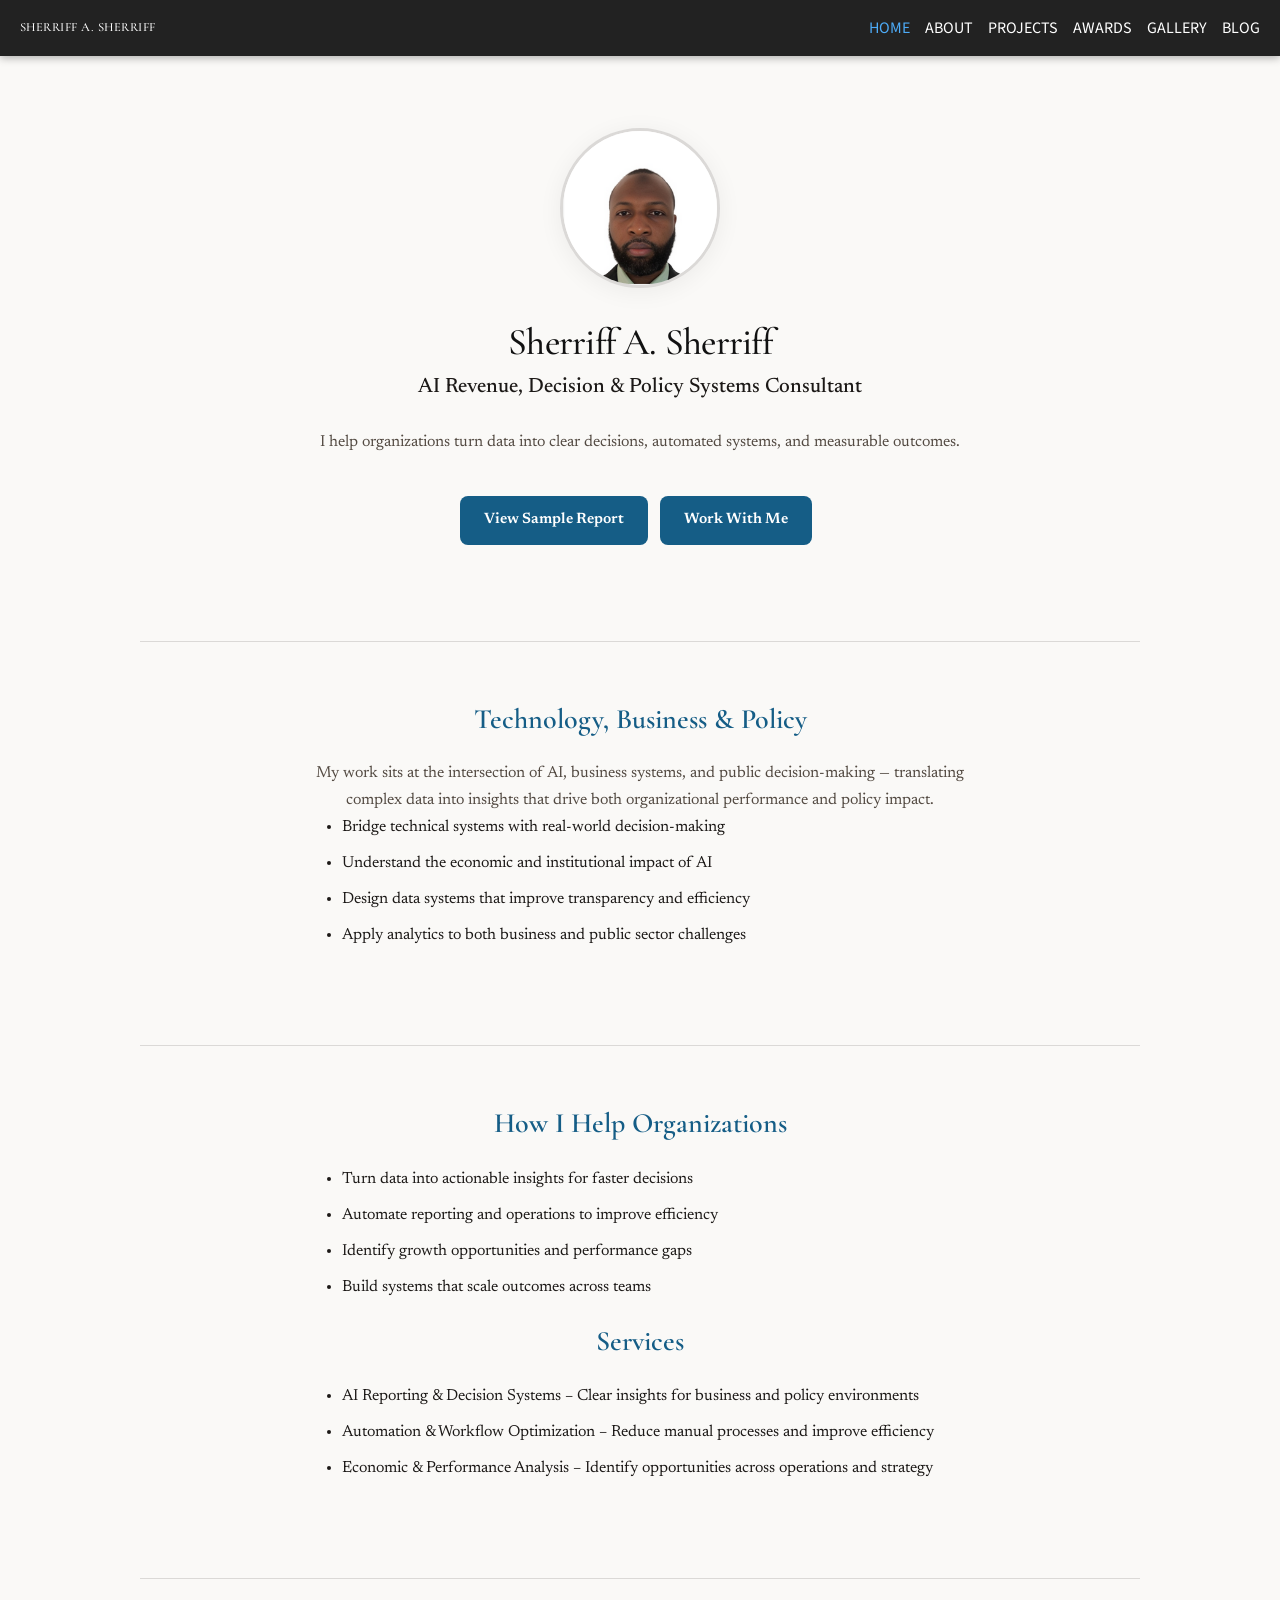
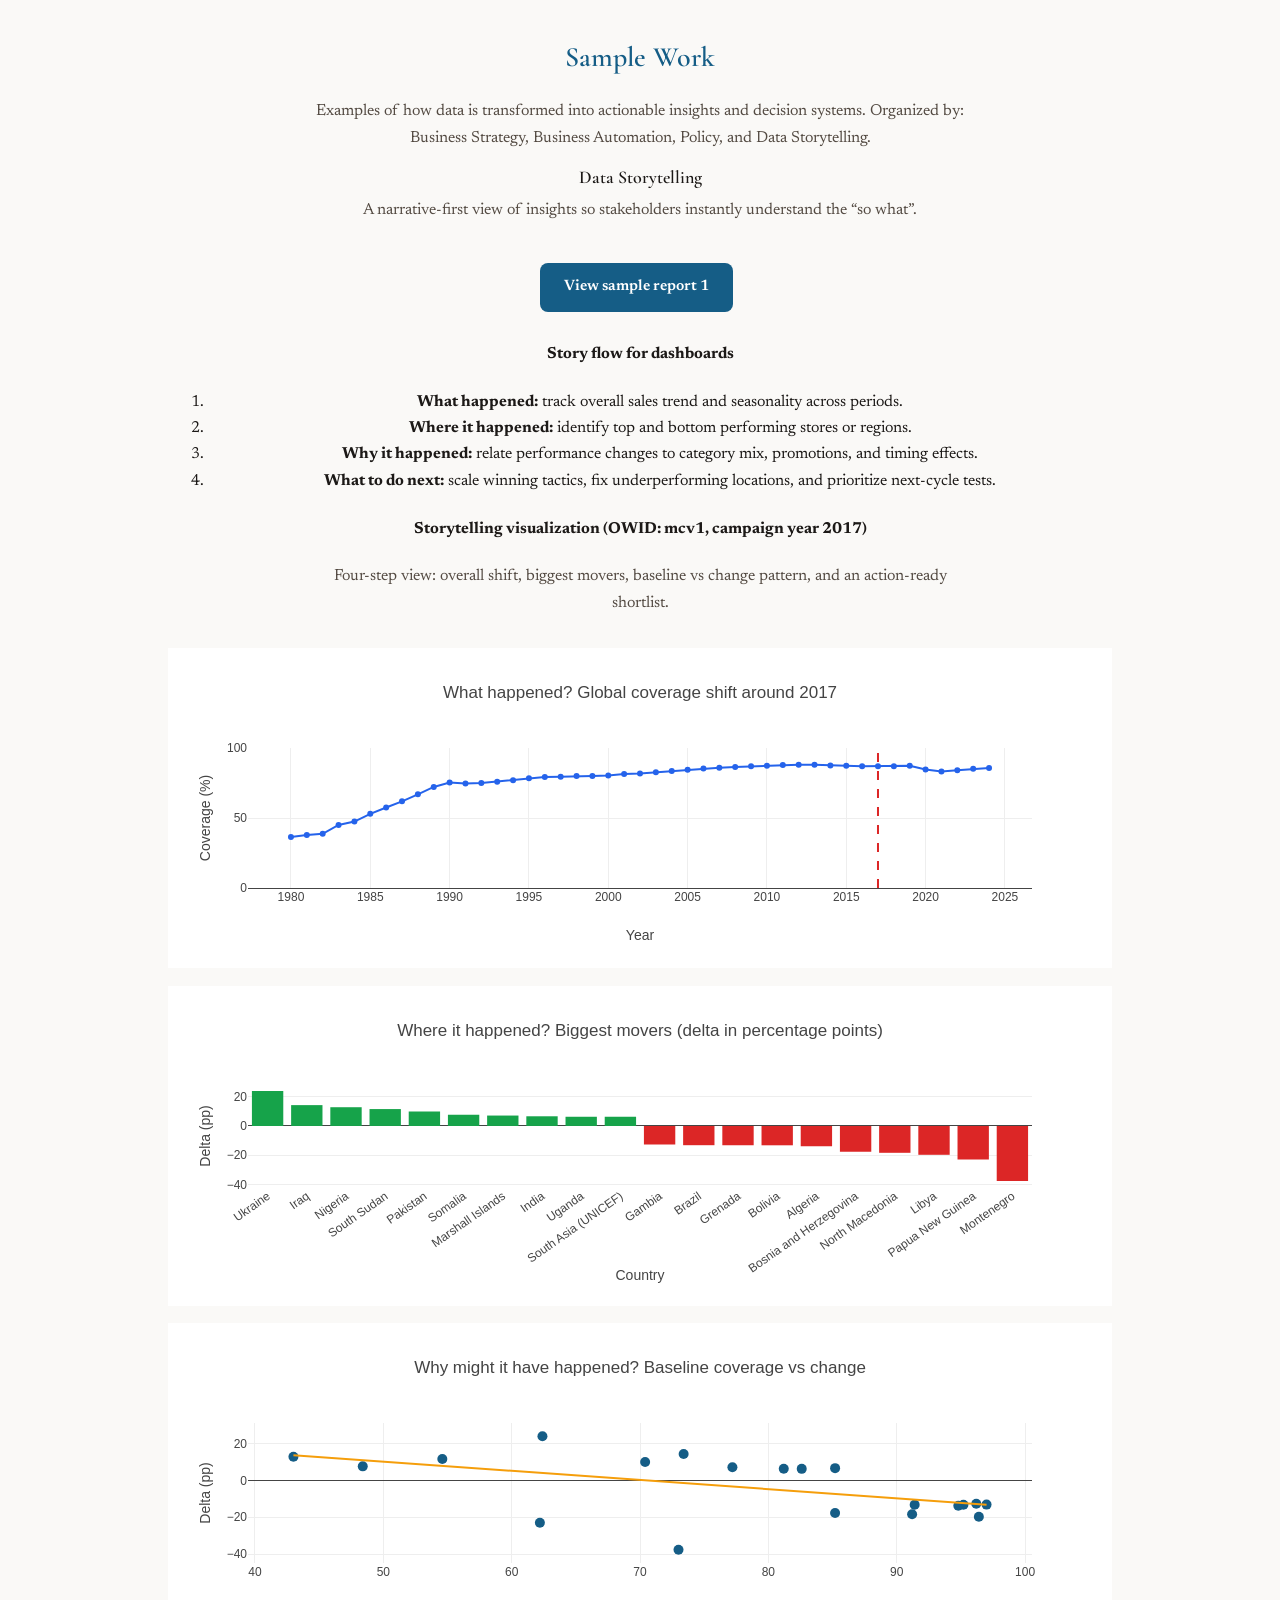
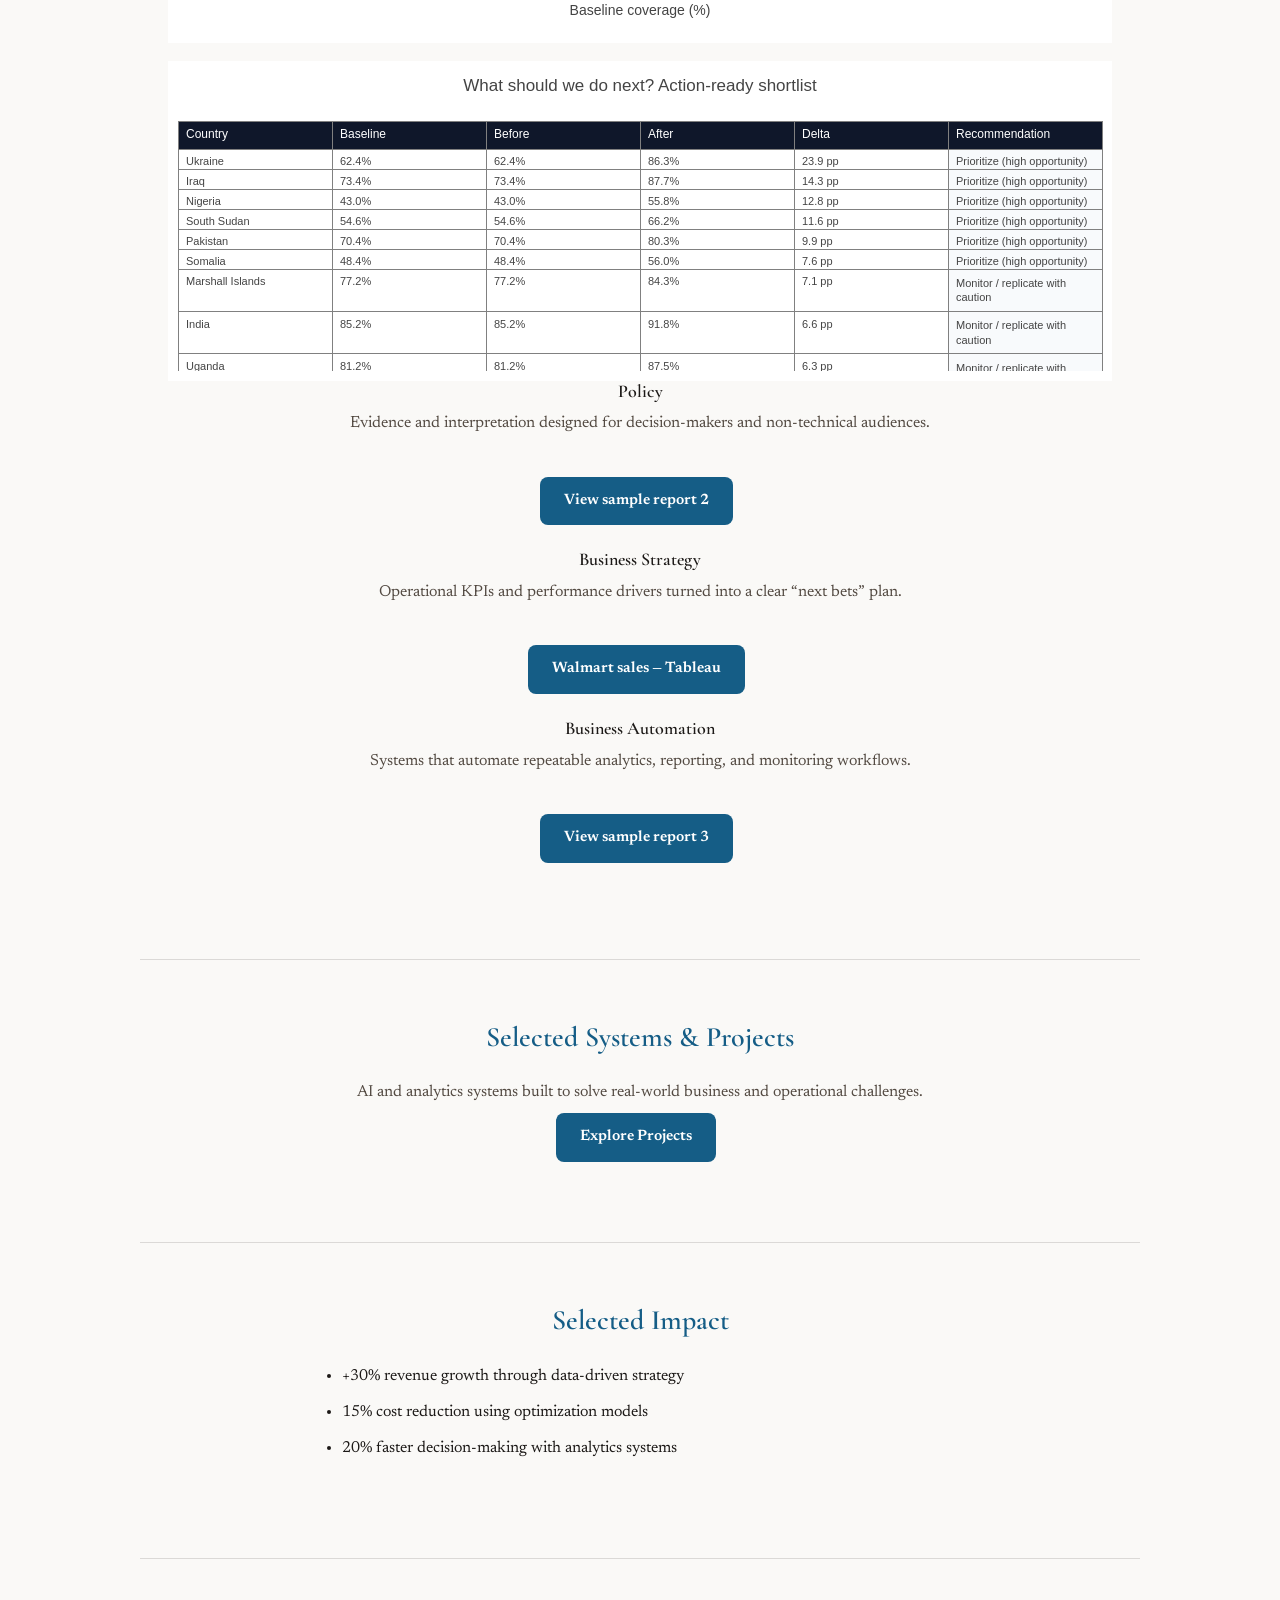
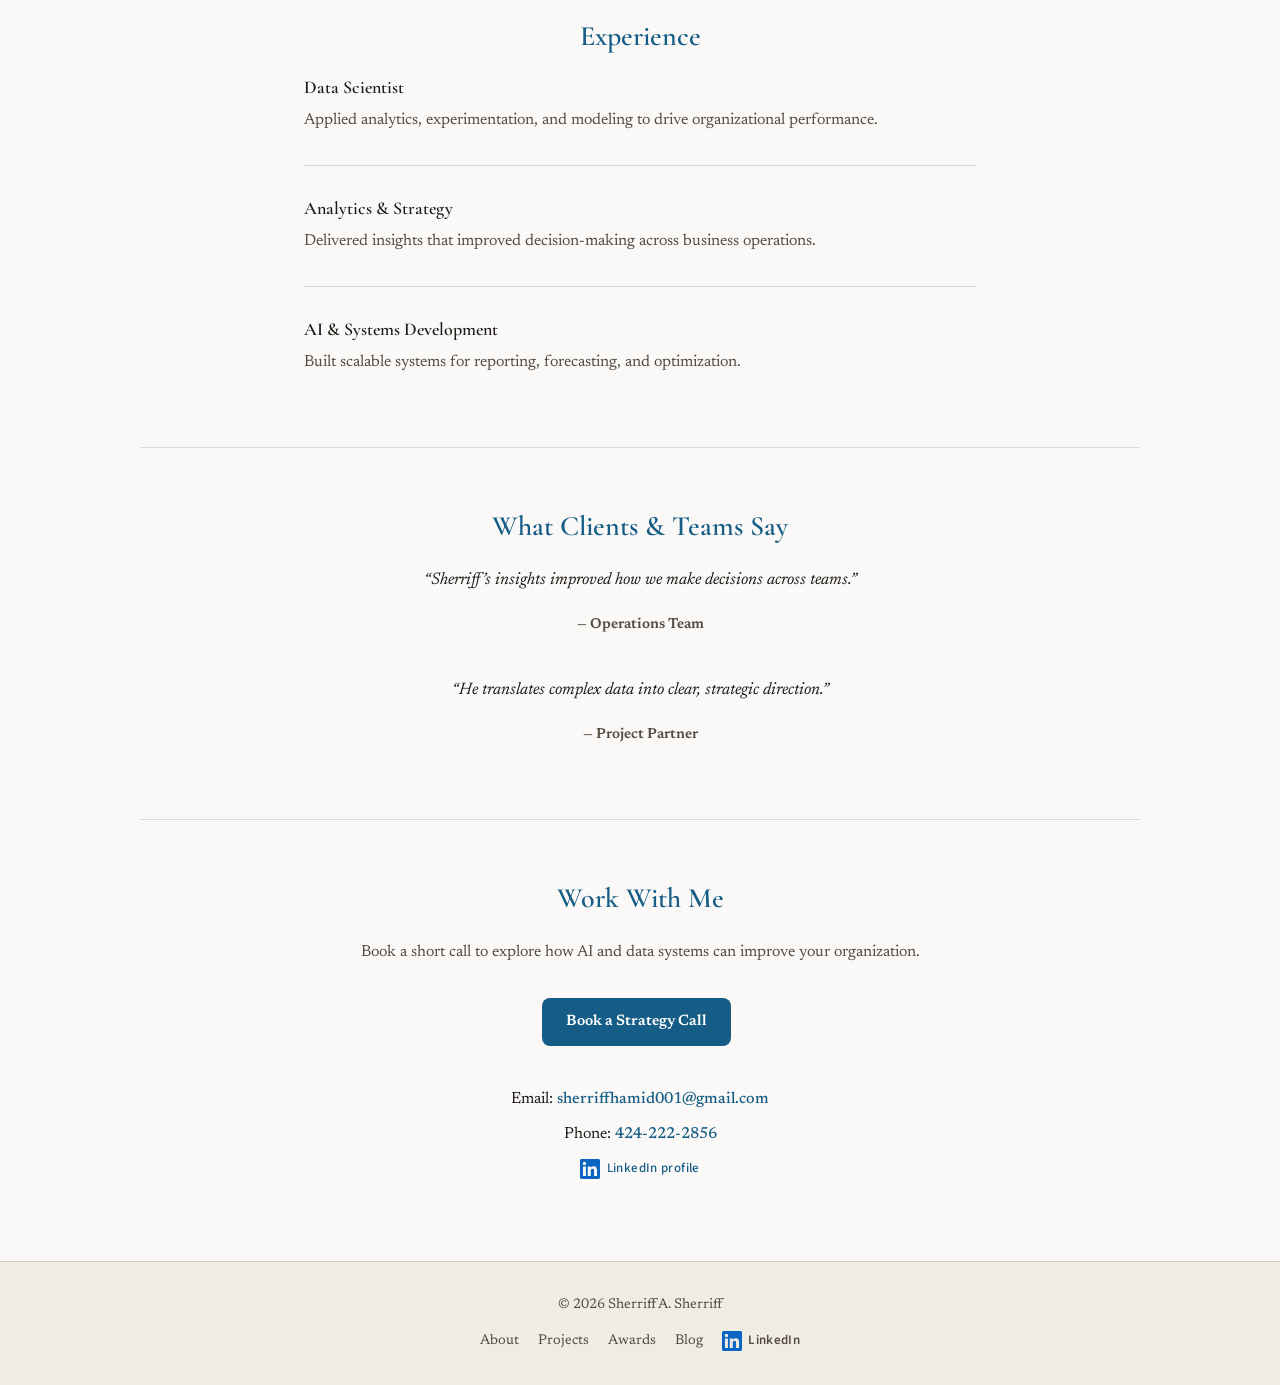
==== commit 68ebd83d: "Sample Work: horizontal categories and professional naming Made-with: Cursor" ====
--- a/B.html
+++ b/B.html
@@ -358,12 +358,12 @@
     <h2 id="sample-work-heading">Sample Work</h2>
 
     <p class="subtext">
-      Examples of how data is transformed into actionable insights and decision systems. Organized by: Data Story Telling, Policy, Business Strategy, and Business Automation.
+      Examples of how data is transformed into actionable insights and decision systems. Organized by: Business Strategy, Business Automation, Policy, and Data Storytelling.
     </p>
 
-    <div class="prose-flow" style="margin-top: 1rem;">
-      <div class="sample-category">
-        <h3>Data Story Telling</h3>
+    <div class="sample-category-grid prose-flow" style="margin-top: 1rem;">
+      <div class="sample-category sample-category--data-storytelling">
+        <h3>Data Storytelling</h3>
         <p class="subtext">A narrative-first view of insights so stakeholders instantly understand the “so what”.</p>
         <p class="cta-row">
           <a href="https://drive.google.com/file/d/1vATfNU0TUw4YGH2IaPoyBc5cxW7QI_kV/view?usp=drive_link" class="btn" target="_blank" rel="noopener noreferrer">View sample report 1</a>
@@ -567,19 +567,28 @@
             Plotly.newPlot("story-chart-next", [trace4], layout4, { responsive: true, displayModeBar: false });
           }
 
-          fetch("data_story_mcv1_2017.json")
+          // Load story data (use absolute fallback in case of relative-path quirks)
+          var fetchUrl1 = new URL("data_story_mcv1_2017.json", window.location.href).toString();
+          var fetchUrl2 = "https://s-abdul-ai.github.io/crypto-tracker-site/data_story_mcv1_2017.json";
+
+          fetch(fetchUrl1)
             .then(function (r) { return r.json(); })
             .then(renderCharts)
             .catch(function (err) {
-              var el = document.getElementById("story-chart-happened");
-              if (el) el.innerHTML = "<p class='subtext'>Could not load <code>data_story_mcv1_2017.json</code>. Please redeploy the site.</p>";
-              console.error(err);
+              fetch(fetchUrl2)
+                .then(function (r) { return r.json(); })
+                .then(renderCharts)
+                .catch(function (err2) {
+                  var el = document.getElementById("story-chart-happened");
+                  if (el) el.innerHTML = "<p class='subtext'>Could not load <code>data_story_mcv1_2017.json</code>. Please redeploy the site. (Fetch failed)</p>";
+                  console.error(err2 || err);
+                });
             });
         })();
       </script>
       </div>
 
-      <div class="sample-category">
+      <div class="sample-category sample-category--policy">
         <h3>Policy</h3>
         <p class="subtext">Evidence and interpretation designed for decision-makers and non-technical audiences.</p>
         <p class="cta-row">
@@ -587,7 +596,7 @@
         </p>
       </div>
 
-      <div class="sample-category">
+      <div class="sample-category sample-category--business-strategy">
         <h3>Business Strategy</h3>
         <p class="subtext">Operational KPIs and performance drivers turned into a clear “next bets” plan.</p>
         <p class="cta-row">
@@ -595,7 +604,7 @@
         </p>
       </div>
 
-      <div class="sample-category">
+      <div class="sample-category sample-category--business-automation">
         <h3>Business Automation</h3>
         <p class="subtext">Systems that automate repeatable analytics, reporting, and monitoring workflows.</p>
         <p class="cta-row">
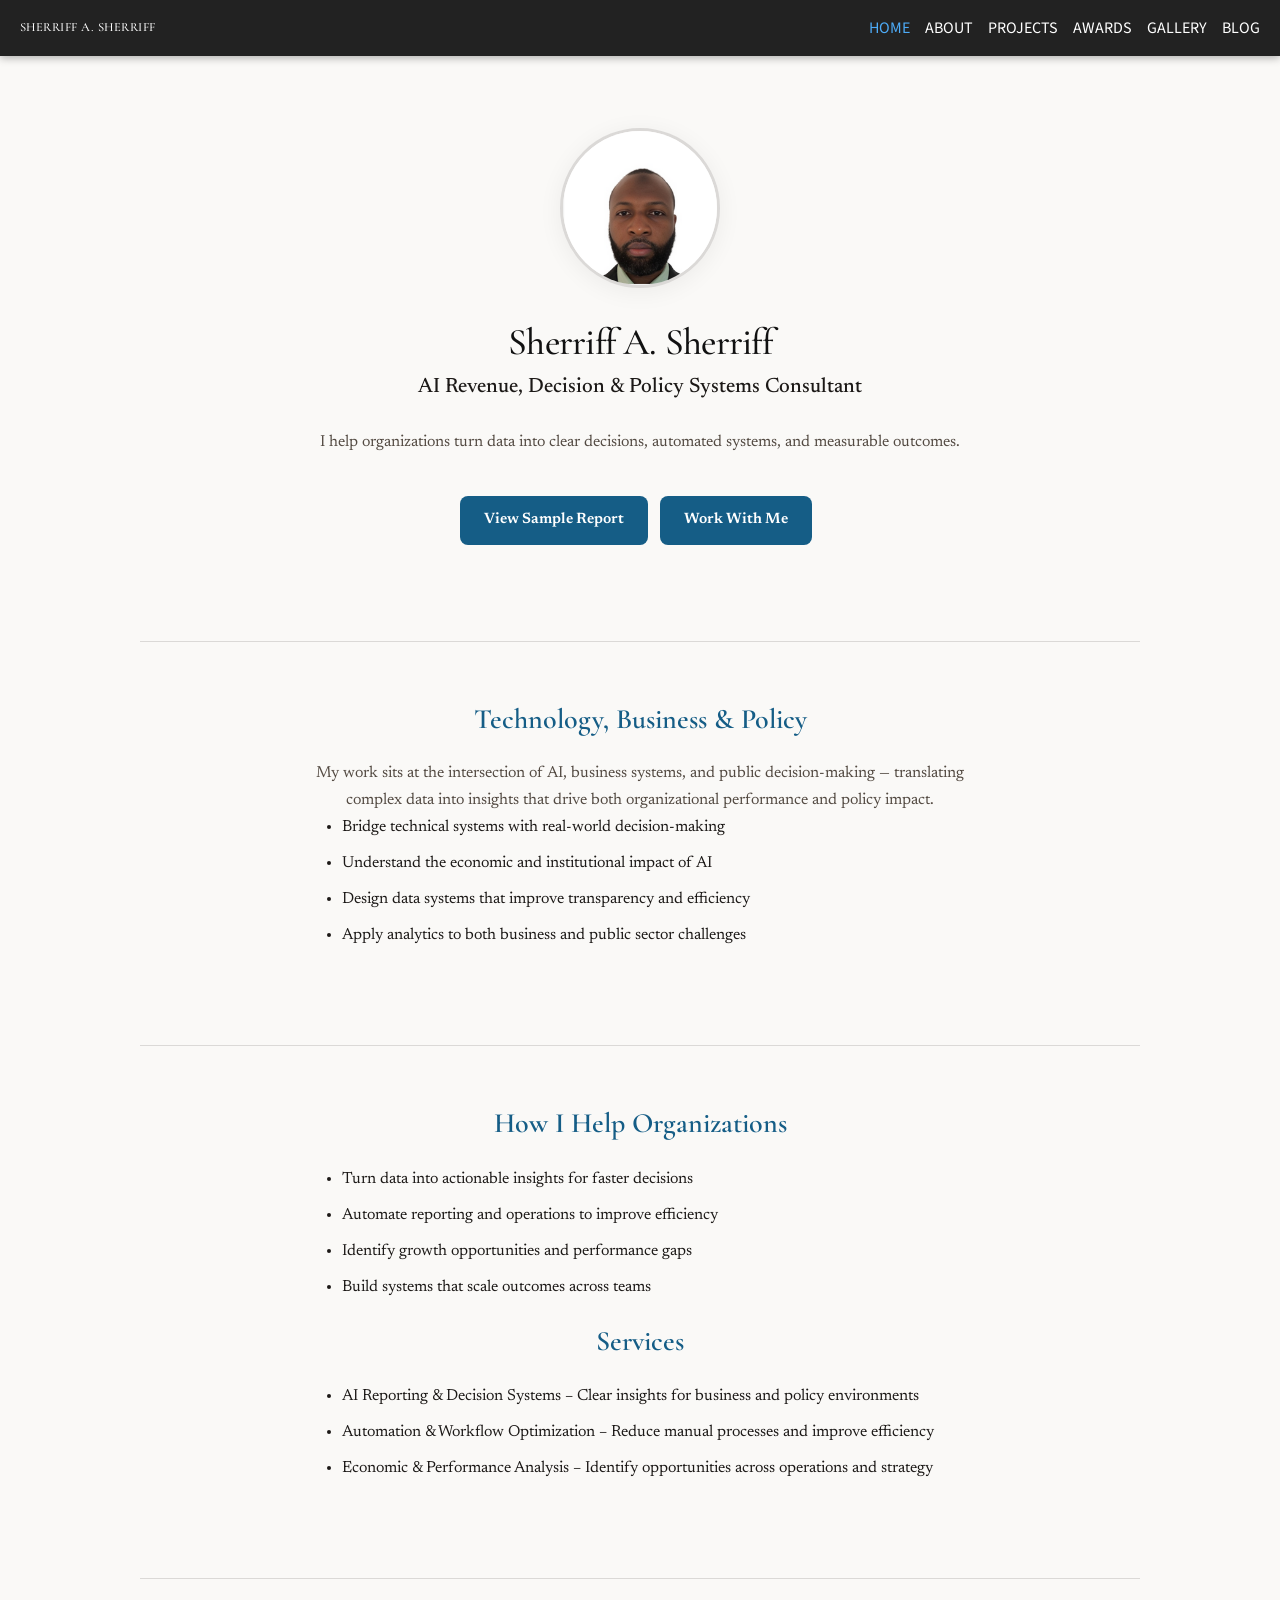
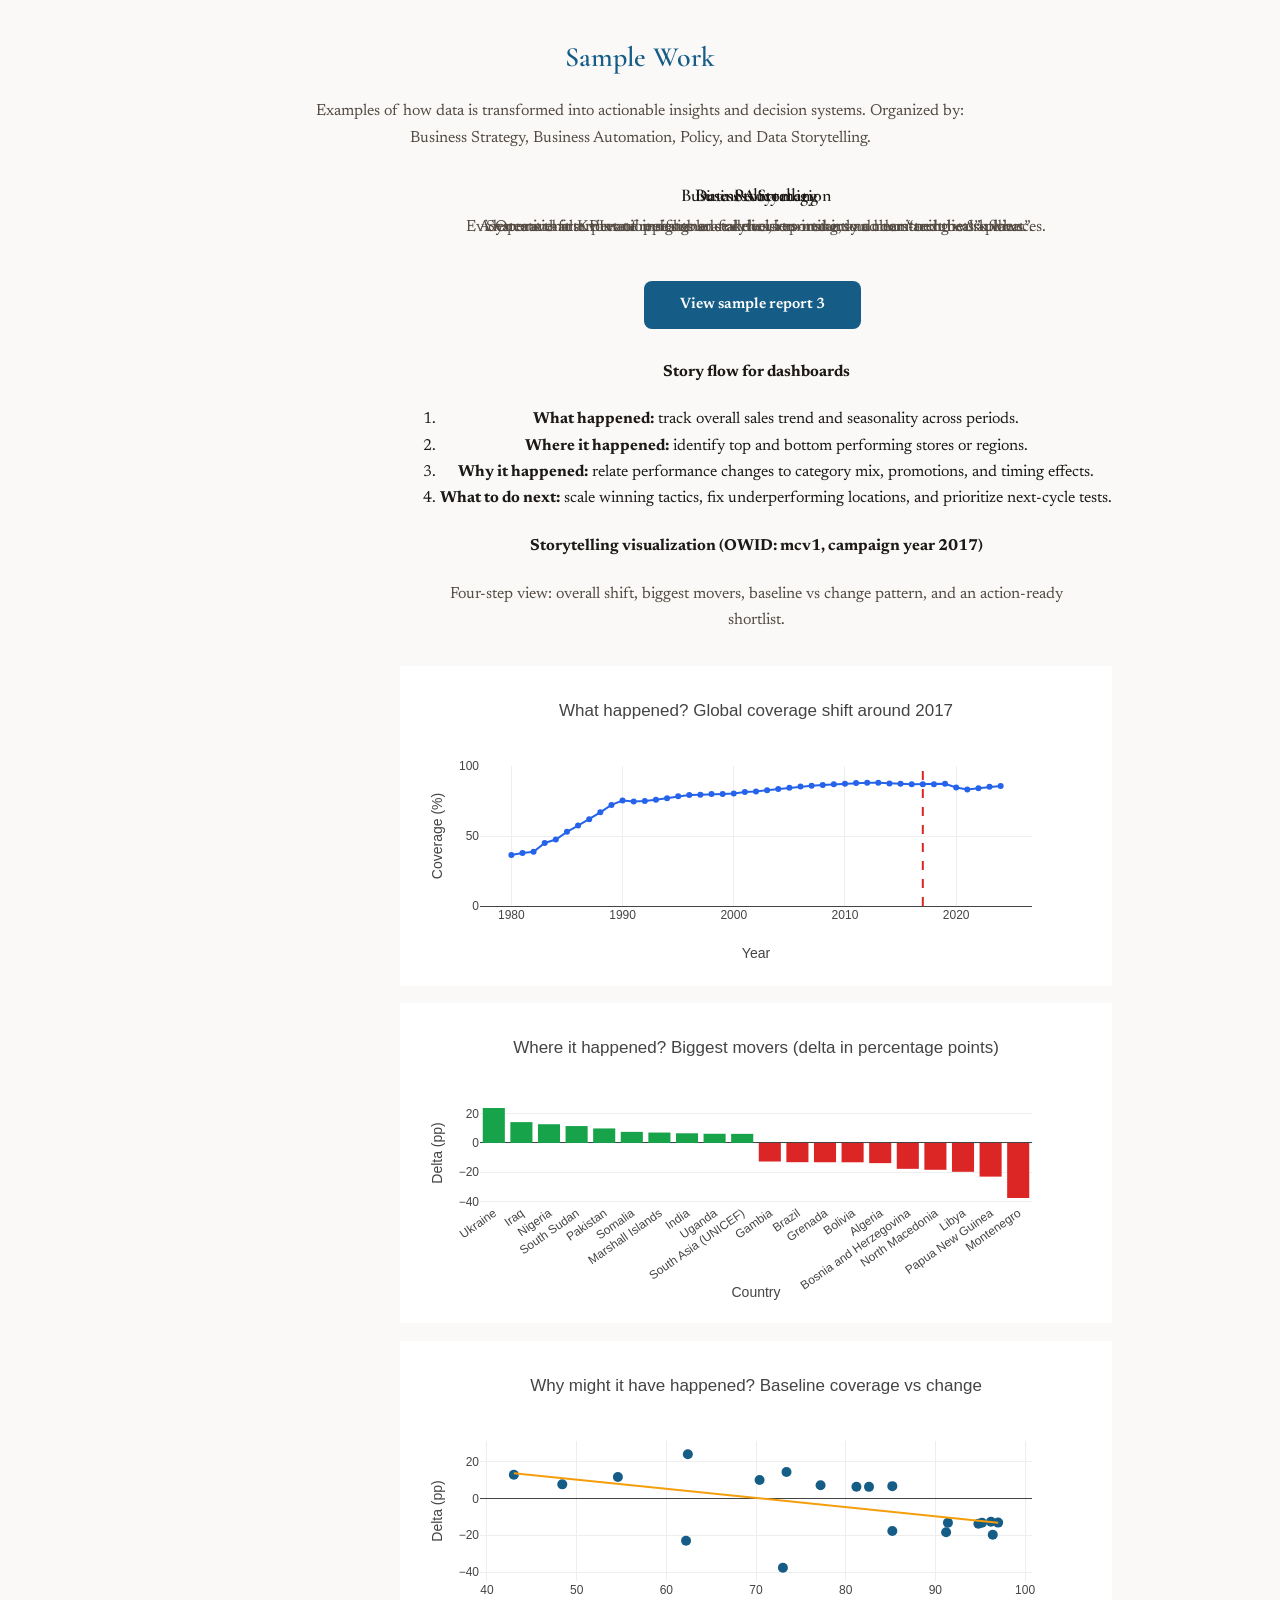
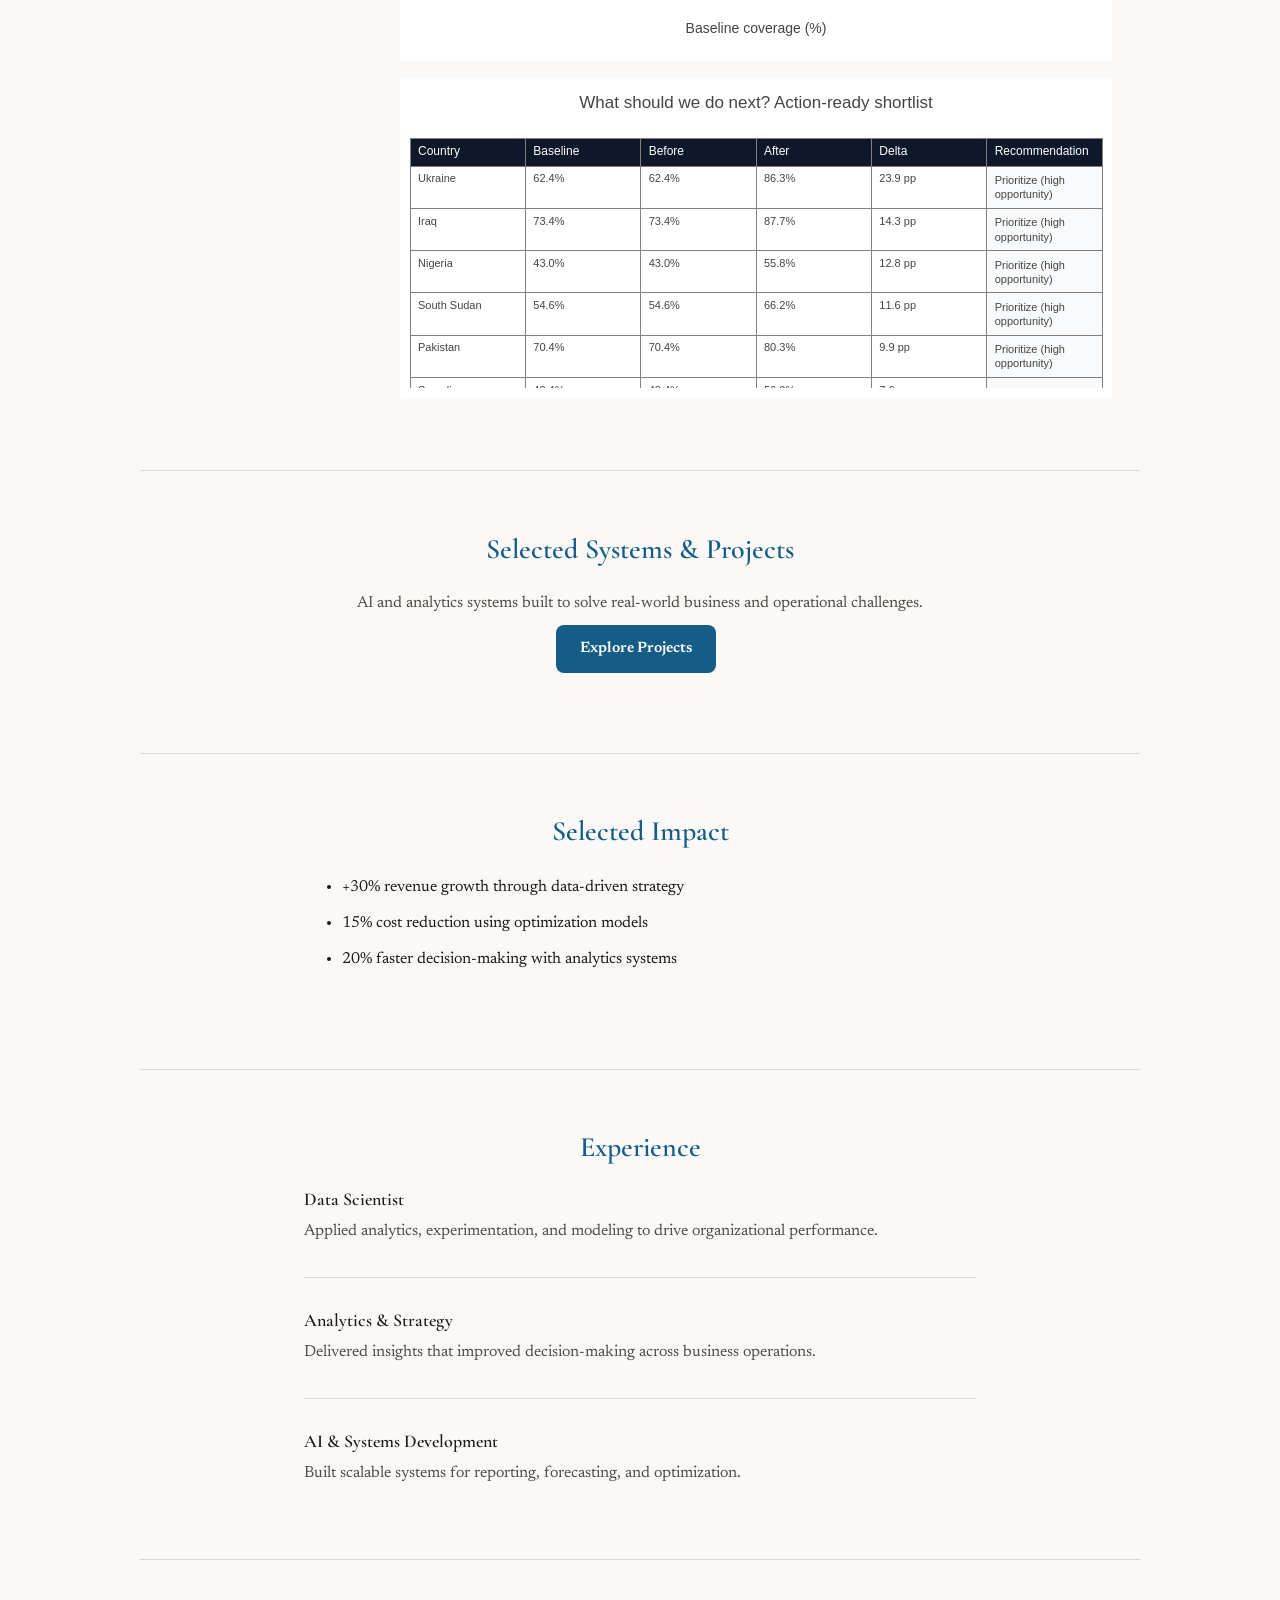
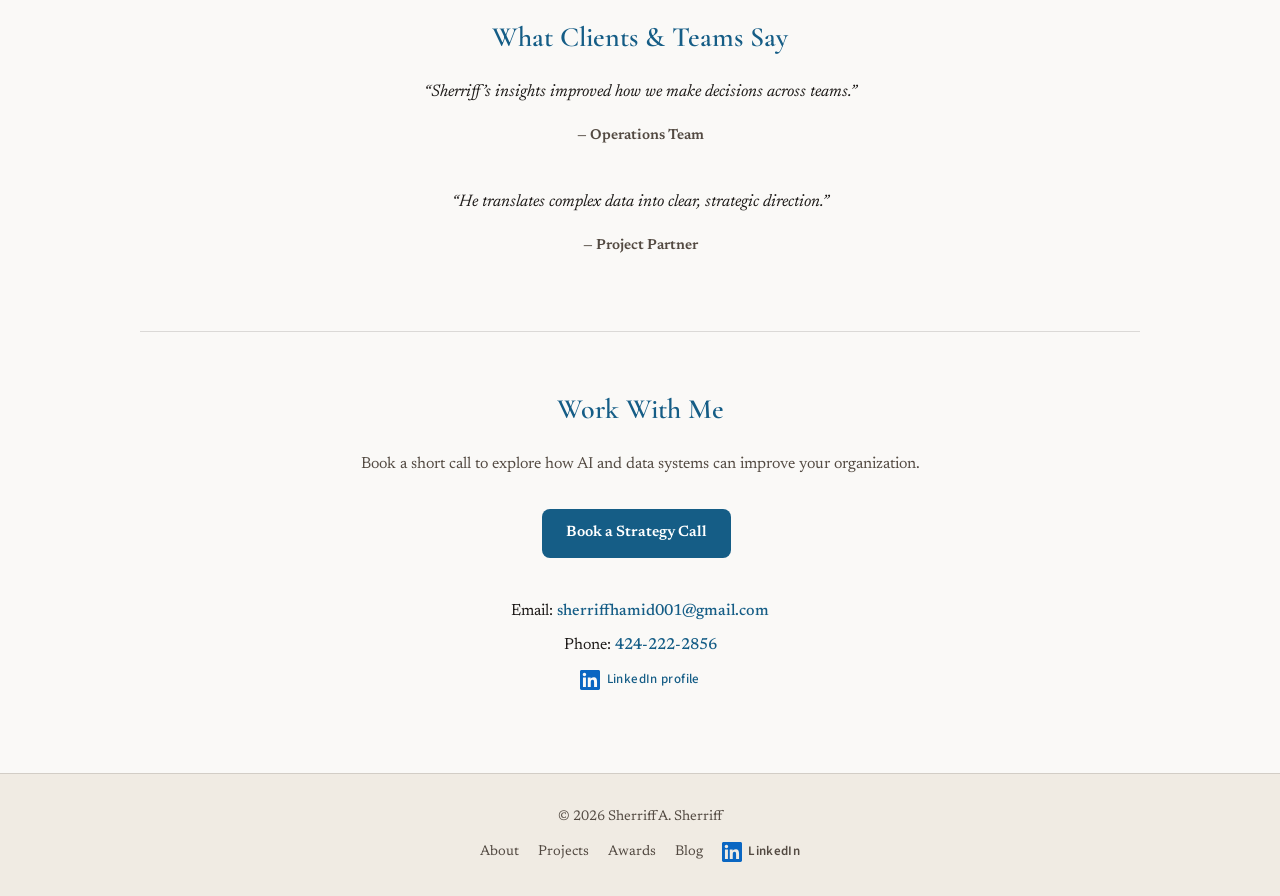
==== commit 66234d79: "Sample Work: force 4-column grid via inline styles Made-with: Cursor" ====
--- a/B.html
+++ b/B.html
@@ -361,8 +361,8 @@
       Examples of how data is transformed into actionable insights and decision systems. Organized by: Business Strategy, Business Automation, Policy, and Data Storytelling.
     </p>
 
-    <div class="sample-category-grid prose-flow" style="margin-top: 1rem;">
-      <div class="sample-category sample-category--data-storytelling">
+    <div class="sample-category-grid prose-flow" style="margin-top: 1rem; display:grid; grid-template-columns: repeat(4, minmax(0, 1fr)); gap: 1.1rem;">
+      <div class="sample-category sample-category--data-storytelling" style="grid-area: data-storytelling; min-width: 0;">
         <h3>Data Storytelling</h3>
         <p class="subtext">A narrative-first view of insights so stakeholders instantly understand the “so what”.</p>
         <p class="cta-row">
@@ -588,7 +588,7 @@
       </script>
       </div>
 
-      <div class="sample-category sample-category--policy">
+      <div class="sample-category sample-category--policy" style="grid-area: policy; min-width: 0;">
         <h3>Policy</h3>
         <p class="subtext">Evidence and interpretation designed for decision-makers and non-technical audiences.</p>
         <p class="cta-row">
@@ -596,7 +596,7 @@
         </p>
       </div>
 
-      <div class="sample-category sample-category--business-strategy">
+      <div class="sample-category sample-category--business-strategy" style="grid-area: business-strategy; min-width: 0;">
         <h3>Business Strategy</h3>
         <p class="subtext">Operational KPIs and performance drivers turned into a clear “next bets” plan.</p>
         <p class="cta-row">
@@ -604,7 +604,7 @@
         </p>
       </div>
 
-      <div class="sample-category sample-category--business-automation">
+      <div class="sample-category sample-category--business-automation" style="grid-area: business-automation; min-width: 0;">
         <h3>Business Automation</h3>
         <p class="subtext">Systems that automate repeatable analytics, reporting, and monitoring workflows.</p>
         <p class="cta-row">
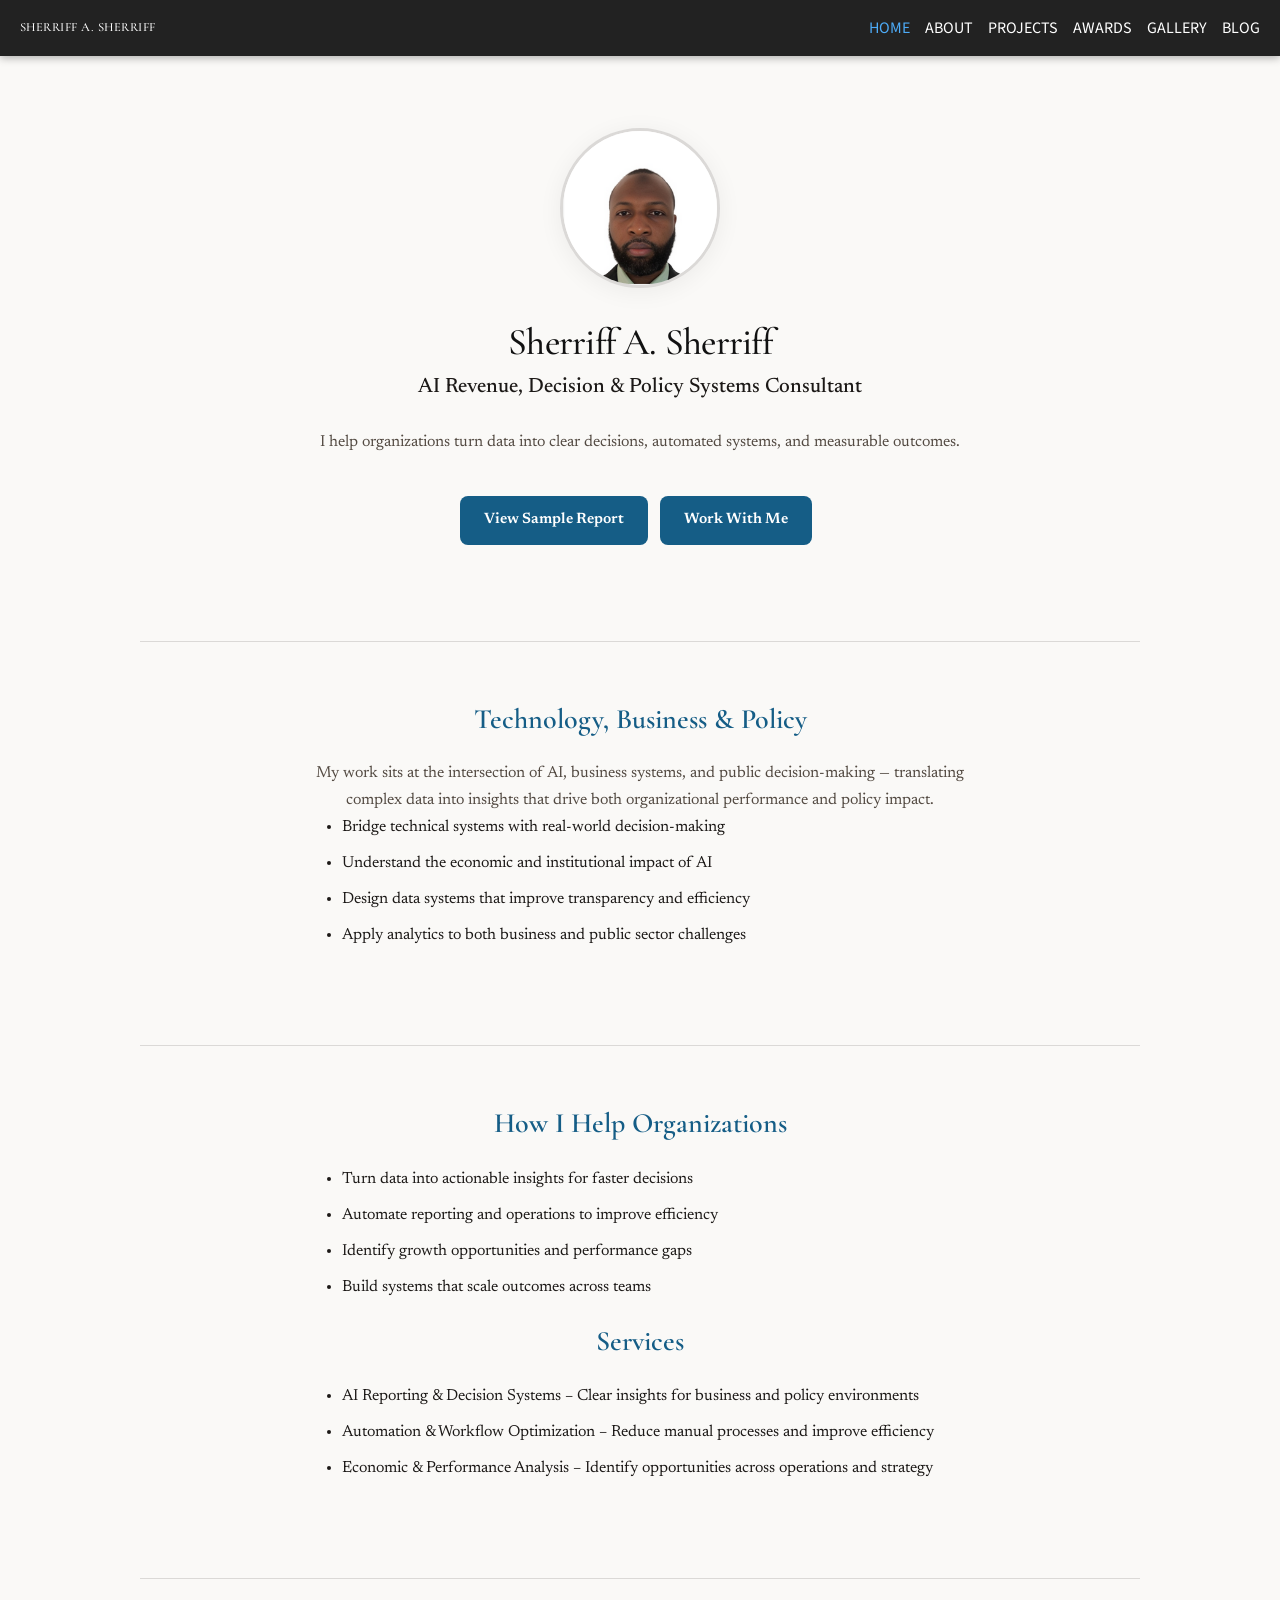
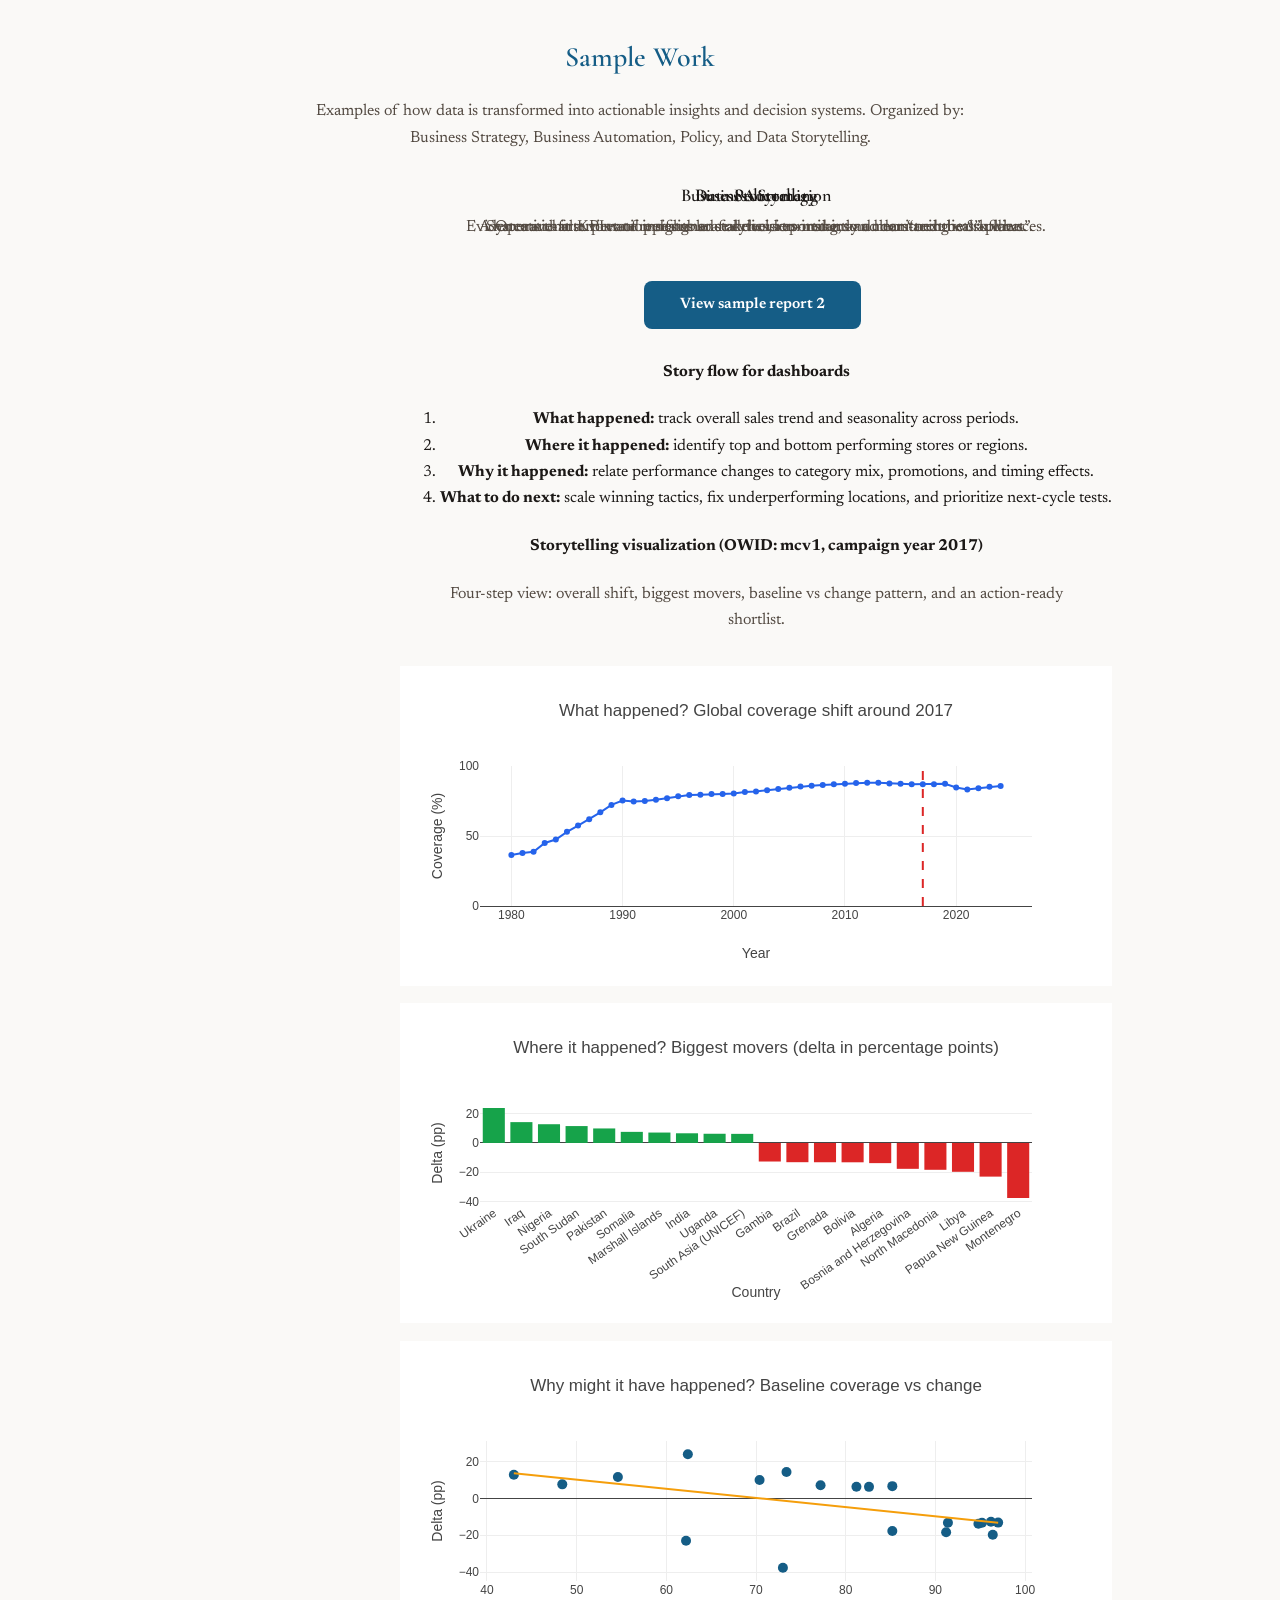
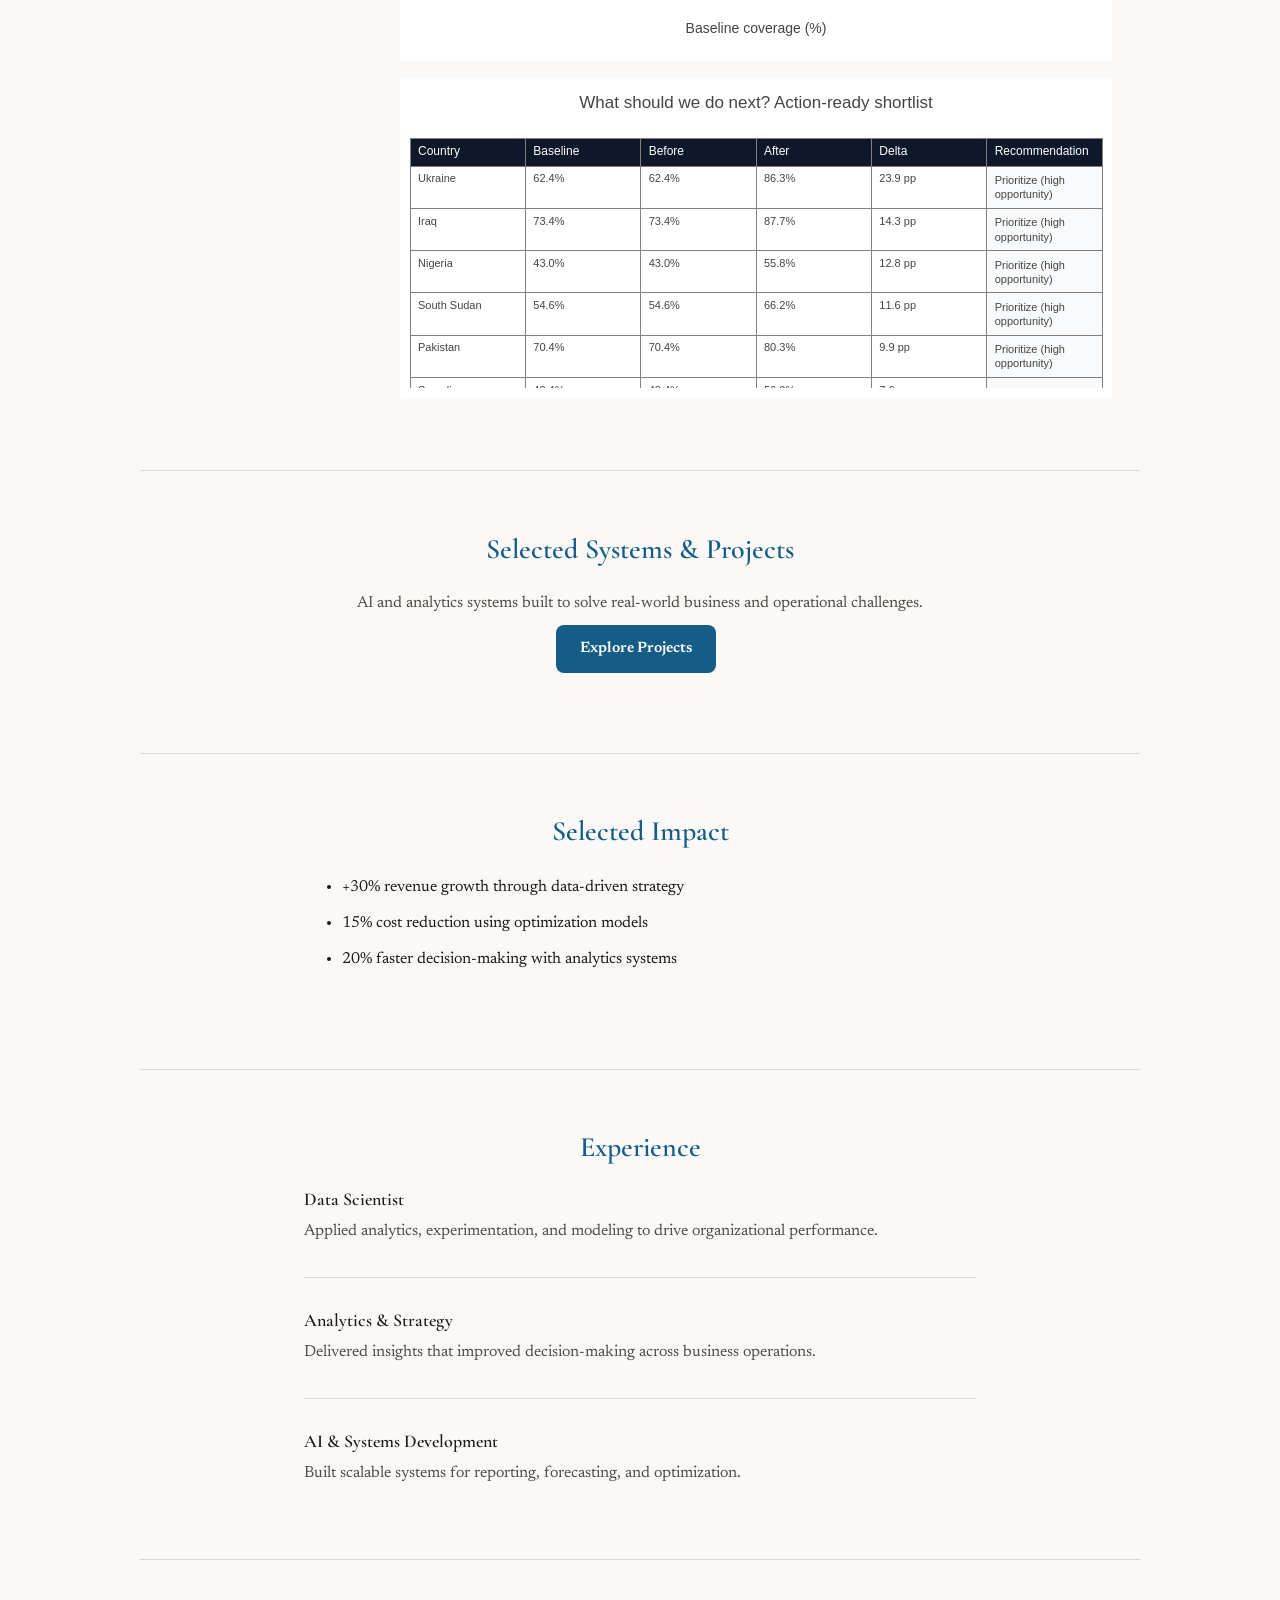
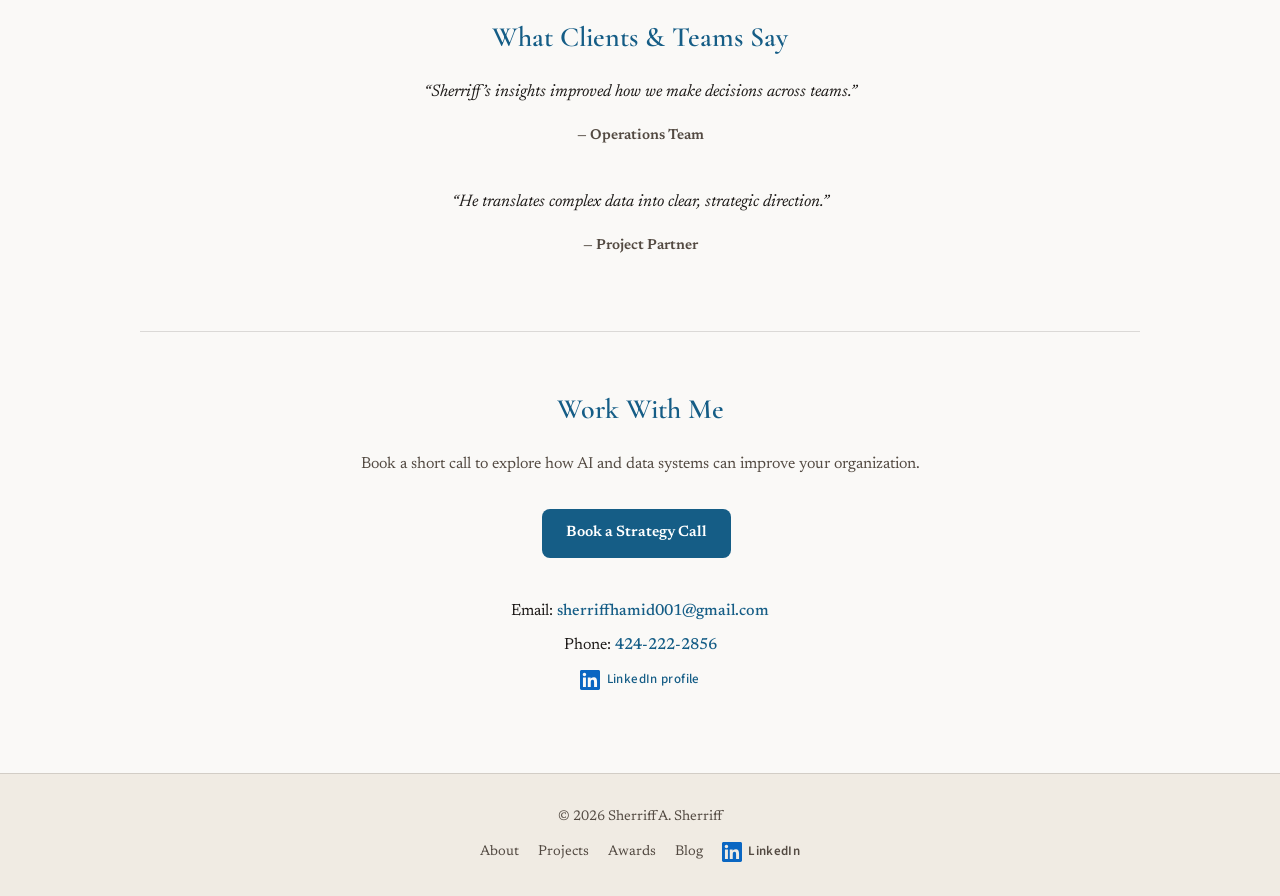
==== commit 3c3f418c: "Sample Work: requested order and boxed headers Made-with: Cursor" ====
--- a/B.html
+++ b/B.html
@@ -588,11 +588,11 @@
       </script>
       </div>
 
-      <div class="sample-category sample-category--policy" style="grid-area: policy; min-width: 0;">
-        <h3>Policy</h3>
-        <p class="subtext">Evidence and interpretation designed for decision-makers and non-technical audiences.</p>
+      <div class="sample-category sample-category--business-automation" style="grid-area: business-automation; min-width: 0;">
+        <h3>Business Automation</h3>
+        <p class="subtext">Systems that automate repeatable analytics, reporting, and monitoring workflows.</p>
         <p class="cta-row">
-          <a href="https://drive.google.com/file/d/1eYwPJSnqS3Vyf3_WNritXEcFzAmUFEaL/view?usp=drive_link" class="btn" target="_blank" rel="noopener noreferrer">View sample report 2</a>
+          <a href="https://drive.google.com/file/d/1hONbmxJJyuRvF4RaMARZ0yhGQeRuYc12/view?usp=drive_link" class="btn" target="_blank" rel="noopener noreferrer">View sample report 3</a>
         </p>
       </div>
 
@@ -604,11 +604,11 @@
         </p>
       </div>
 
-      <div class="sample-category sample-category--business-automation" style="grid-area: business-automation; min-width: 0;">
-        <h3>Business Automation</h3>
-        <p class="subtext">Systems that automate repeatable analytics, reporting, and monitoring workflows.</p>
+      <div class="sample-category sample-category--policy" style="grid-area: policy; min-width: 0;">
+        <h3>Policy</h3>
+        <p class="subtext">Evidence and interpretation designed for decision-makers and non-technical audiences.</p>
         <p class="cta-row">
-          <a href="https://drive.google.com/file/d/1hONbmxJJyuRvF4RaMARZ0yhGQeRuYc12/view?usp=drive_link" class="btn" target="_blank" rel="noopener noreferrer">View sample report 3</a>
+          <a href="https://drive.google.com/file/d/1eYwPJSnqS3Vyf3_WNritXEcFzAmUFEaL/view?usp=drive_link" class="btn" target="_blank" rel="noopener noreferrer">View sample report 2</a>
         </p>
       </div>
     </div>
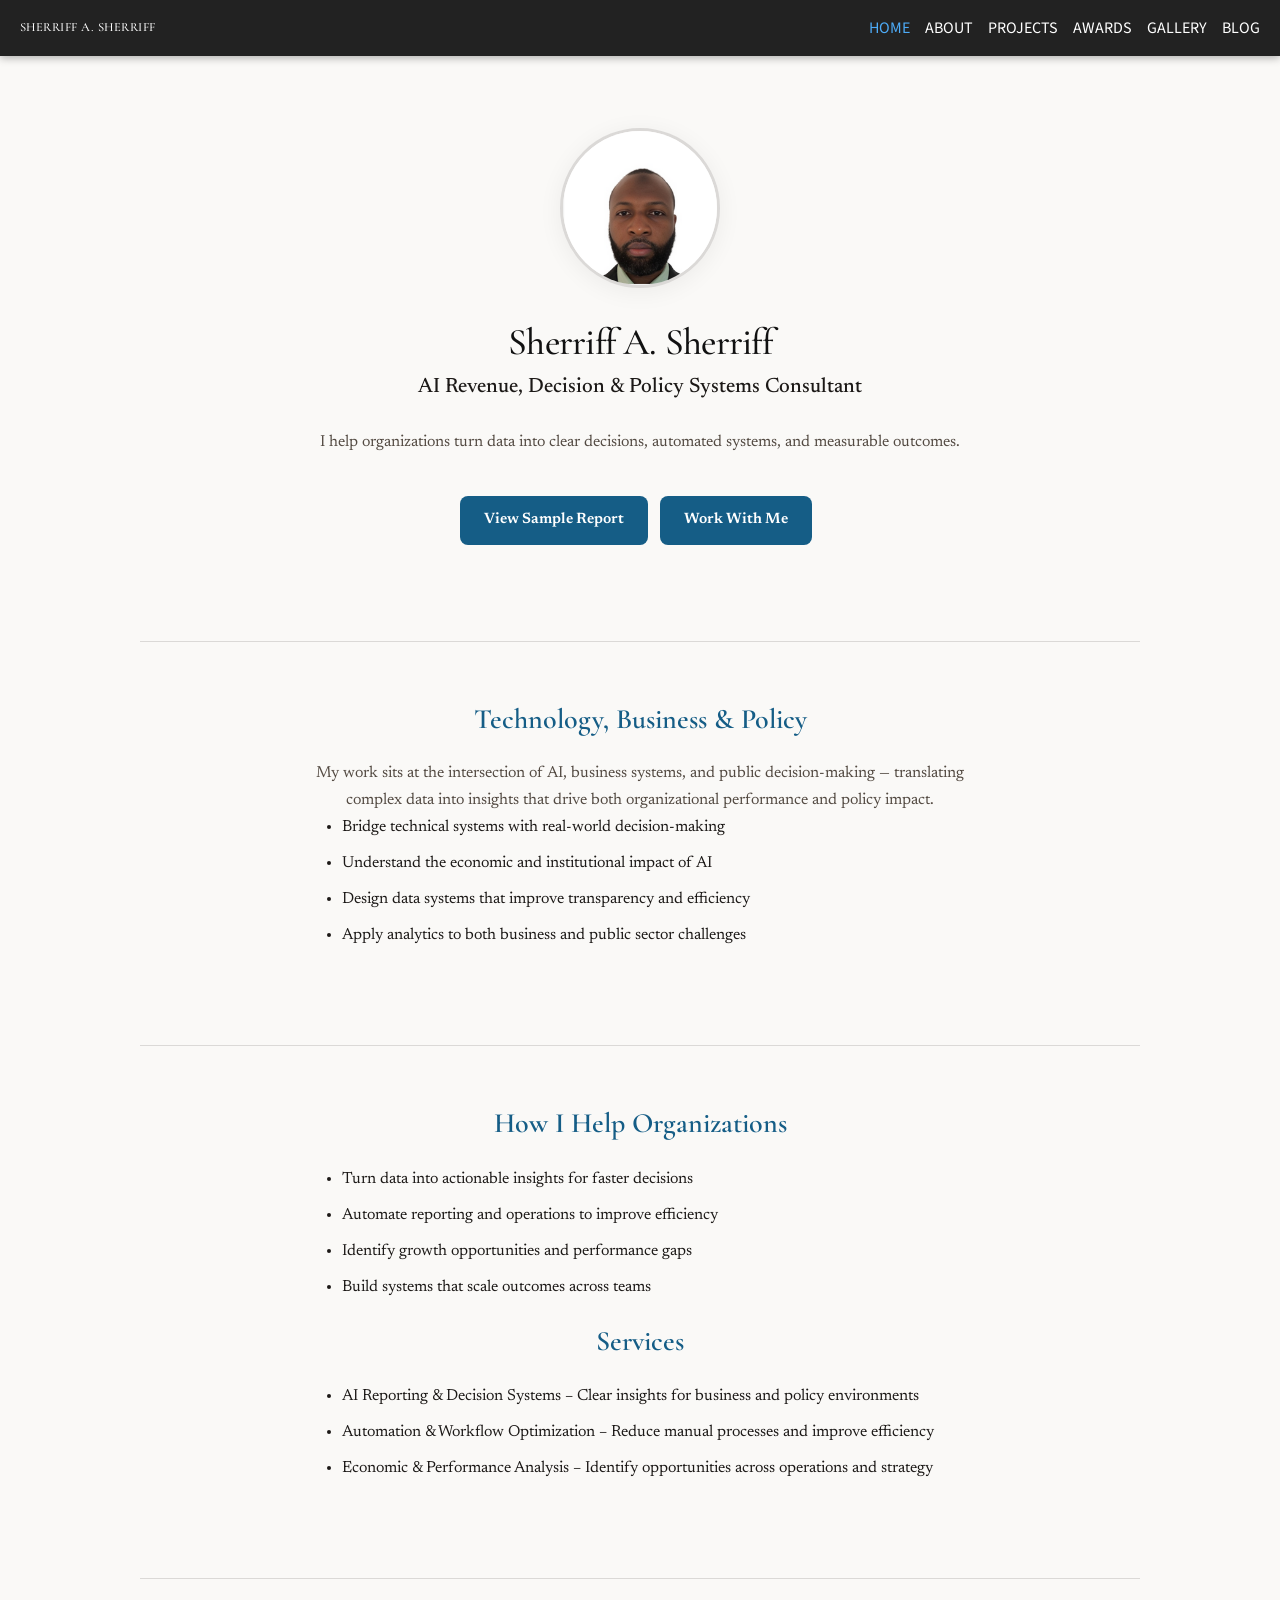
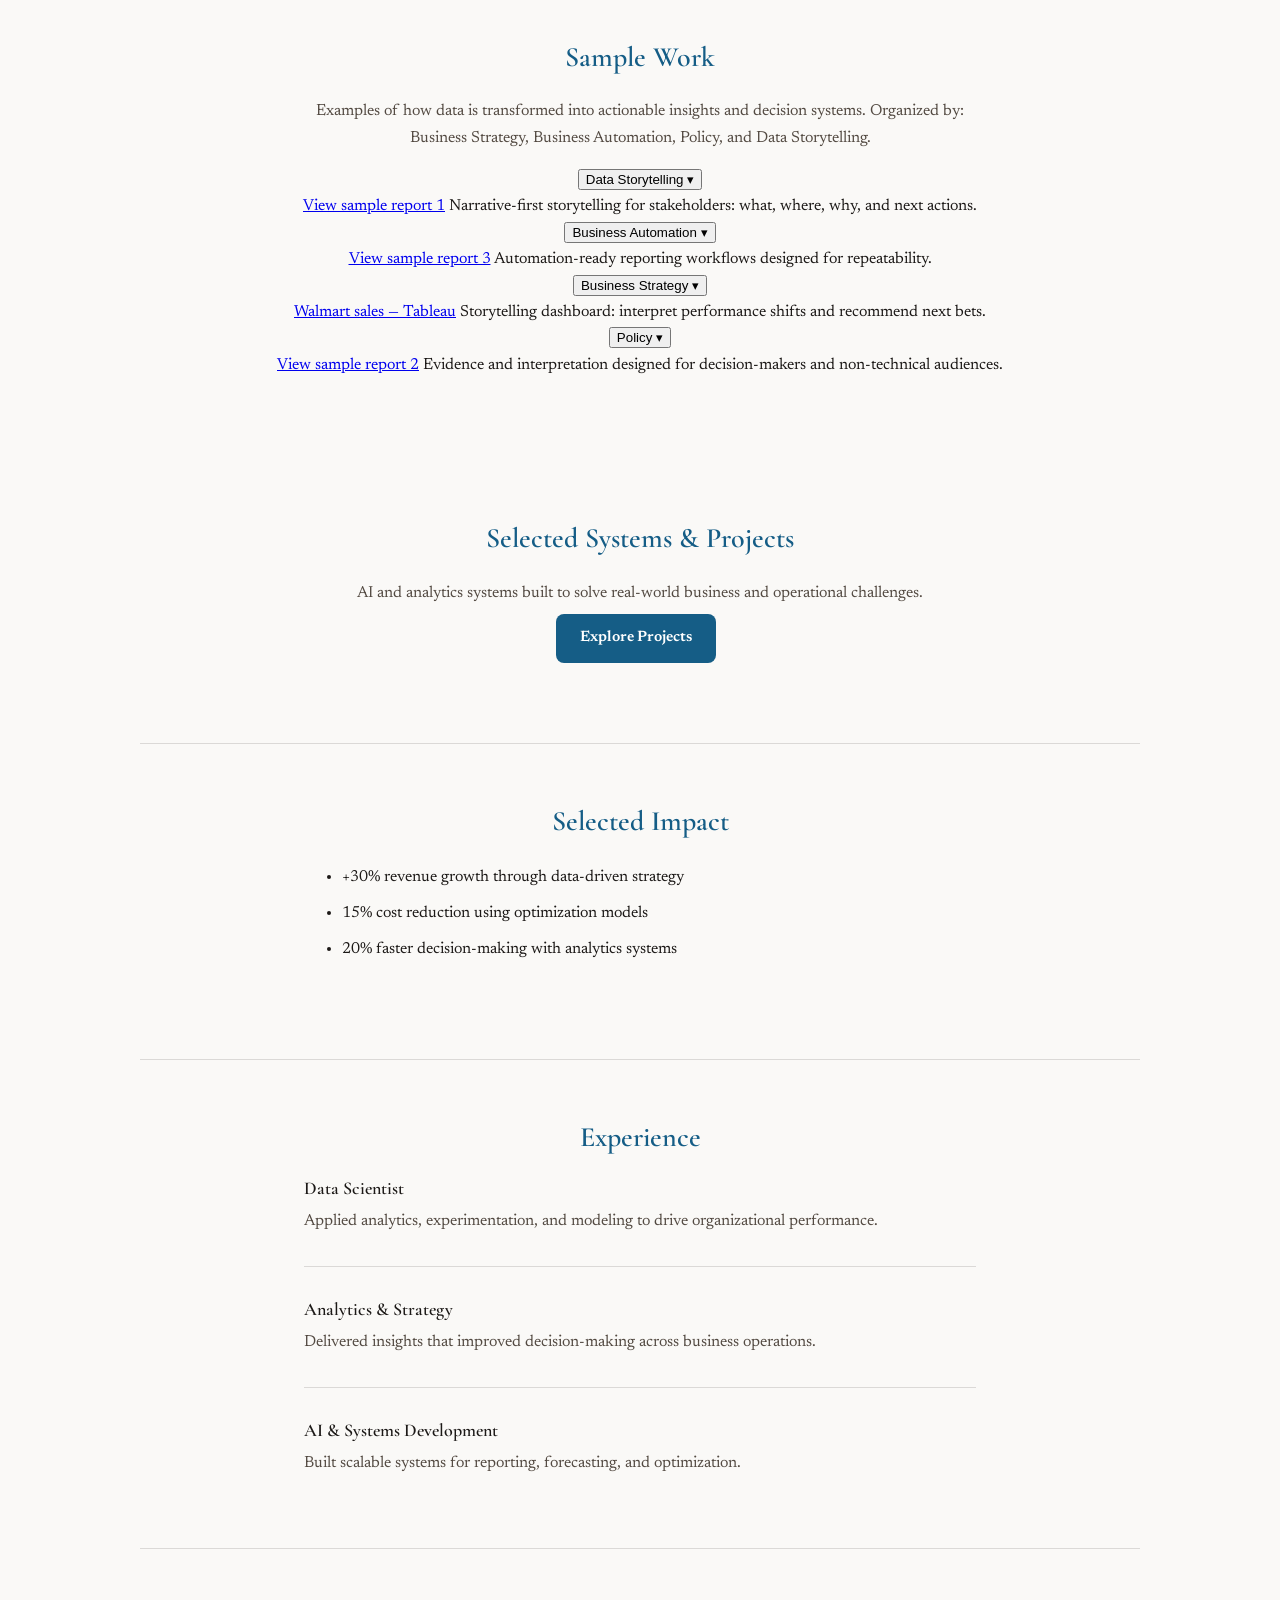
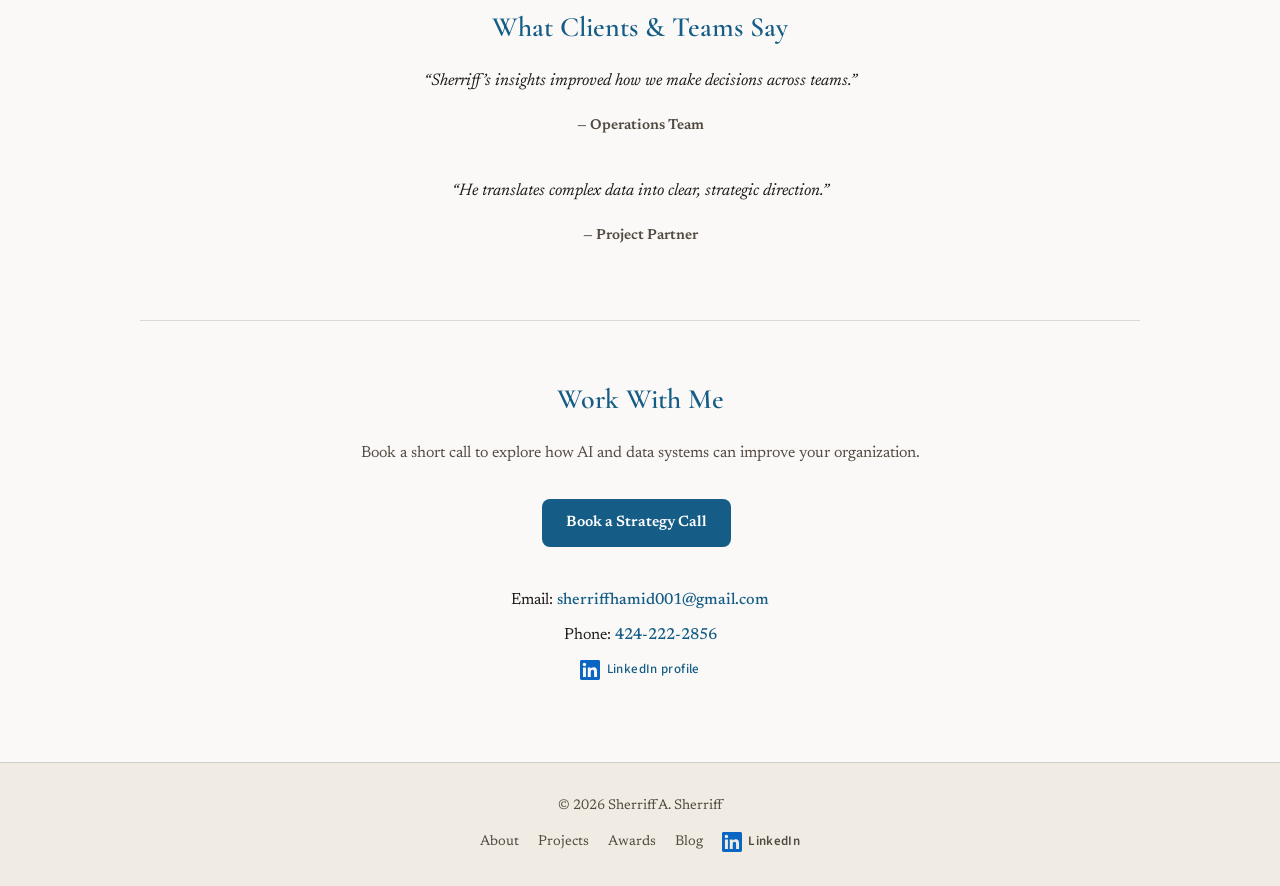
==== commit 1fe0d610: "Initial GitHub Pages user site: portfolio and project links Made-with: Cursor" ====
--- a/B.html
+++ b/B.html
@@ -361,7 +361,7 @@
       Examples of how data is transformed into actionable insights and decision systems. Organized by: Business Strategy, Business Automation, Policy, and Data Storytelling.
     </p>
 
-    <div class="sample-category-grid prose-flow" style="margin-top: 1rem; display:grid; grid-template-columns: repeat(4, minmax(0, 1fr)); gap: 1.1rem;">
+    <div class="sample-category-grid prose-flow" style="margin-top: 1rem; display:none; grid-template-columns: repeat(4, minmax(0, 1fr)); gap: 1.1rem;">
       <div class="sample-category sample-category--data-storytelling" style="grid-area: data-storytelling; min-width: 0;">
         <h3>Data Storytelling</h3>
         <p class="subtext">A narrative-first view of insights so stakeholders instantly understand the “so what”.</p>
@@ -394,8 +394,8 @@
         </noscript>
       </div>
 
-      <script src="https://cdn.plot.ly/plotly-2.32.0.min.js"></script>
-      <script>
+      <script type="text/plain" src="https://cdn.plot.ly/plotly-2.32.0.min.js"></script>
+      <script type="text/plain">
         (function () {
           function fmt1(x) { return (Math.round(x * 10) / 10).toFixed(1); }
           function safeText(v) { return (v === null || v === undefined) ? "" : String(v); }
@@ -612,7 +612,62 @@
         </p>
       </div>
     </div>
-  </section>
+    <div class="work-sample-dropdowns prose-flow" style="margin-top: 1rem;">
+      <div class="dropdown-mag">
+        <button type="button" onclick="toggleDropdown(this)">Data Storytelling ▾</button>
+        <div class="dropdown-body">
+          <div class="project-line">
+            <a href="https://drive.google.com/file/d/1vATfNU0TUw4YGH2IaPoyBc5cxW7QI_kV/view?usp=drive_link" target="_blank" rel="noopener noreferrer">View sample report 1</a>
+            <span class="desc">Narrative-first storytelling for stakeholders: what, where, why, and next actions.</span>
+          </div>
+        </div>
+      </div>
+
+      <div class="dropdown-mag">
+        <button type="button" onclick="toggleDropdown(this)">Business Automation ▾</button>
+        <div class="dropdown-body">
+          <div class="project-line">
+            <a href="https://drive.google.com/file/d/1hONbmxJJyuRvF4RaMARZ0yhGQeRuYc12/view?usp=drive_link" target="_blank" rel="noopener noreferrer">View sample report 3</a>
+            <span class="desc">Automation-ready reporting workflows designed for repeatability.</span>
+          </div>
+        </div>
+      </div>
+
+      <div class="dropdown-mag">
+        <button type="button" onclick="toggleDropdown(this)">Business Strategy ▾</button>
+        <div class="dropdown-body">
+          <div class="project-line">
+            <a href="https://public.tableau.com/app/profile/sherriff.abdul.hamid/viz/WalmartSalesAnalysisandPrediction/Dashboard2" target="_blank" rel="noopener noreferrer">Walmart sales — Tableau</a>
+            <span class="desc">Storytelling dashboard: interpret performance shifts and recommend next bets.</span>
+          </div>
+        </div>
+      </div>
+
+      <div class="dropdown-mag">
+        <button type="button" onclick="toggleDropdown(this)">Policy ▾</button>
+        <div class="dropdown-body">
+          <div class="project-line">
+            <a href="https://drive.google.com/file/d/1eYwPJSnqS3Vyf3_WNritXEcFzAmUFEaL/view?usp=drive_link" target="_blank" rel="noopener noreferrer">View sample report 2</a>
+            <span class="desc">Evidence and interpretation designed for decision-makers and non-technical audiences.</span>
+          </div>
+        </div>
+      </div>
+    </div>
+  </section>
+
+  <script>
+    function toggleDropdown(button) {
+      var row = button.closest(".dropdown-mag");
+      row.classList.toggle("active");
+    }
+    window.addEventListener("click", function (event) {
+      if (!event.target.closest(".dropdown-mag")) {
+        document.querySelectorAll(".dropdown-mag.active").forEach(function (el) {
+          el.classList.remove("active");
+        });
+      }
+    });
+  </script>
 
   <!-- PROJECTS -->
   <section class="container" id="projects" aria-labelledby="projects-heading">
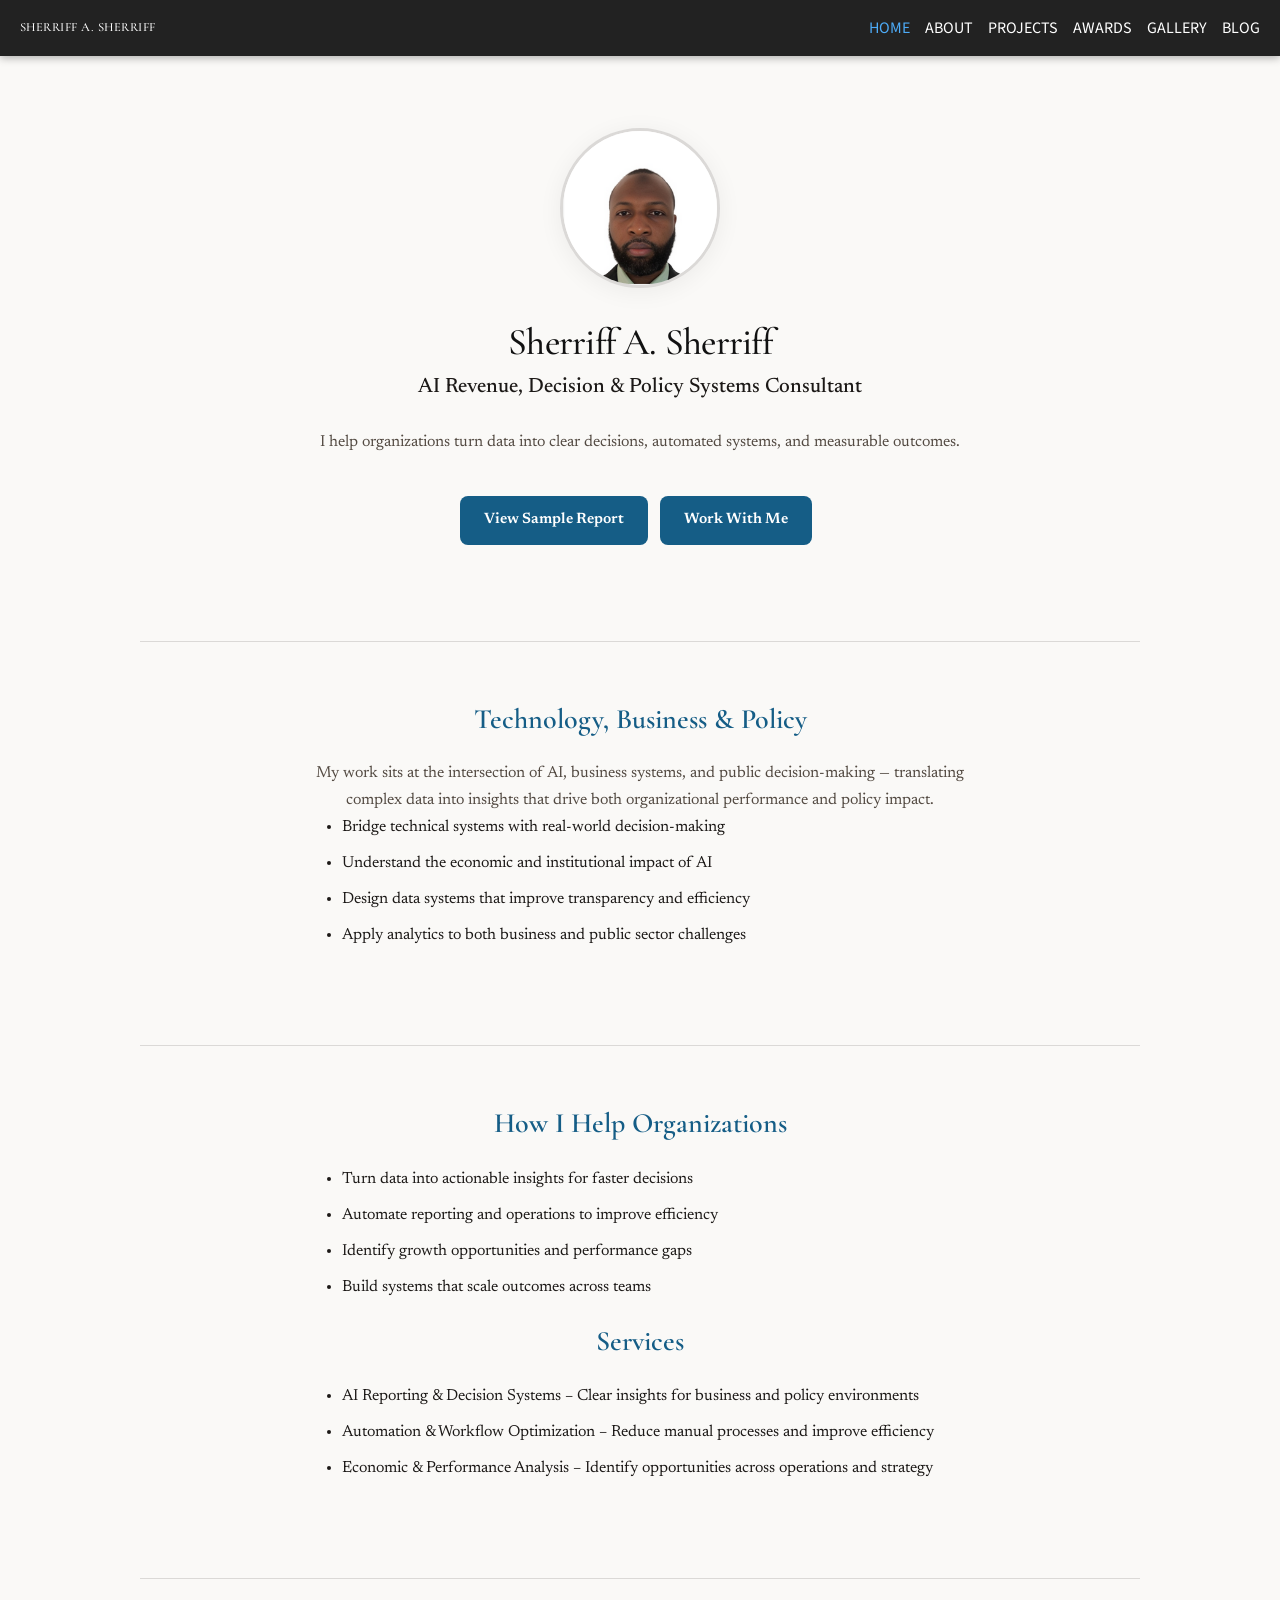
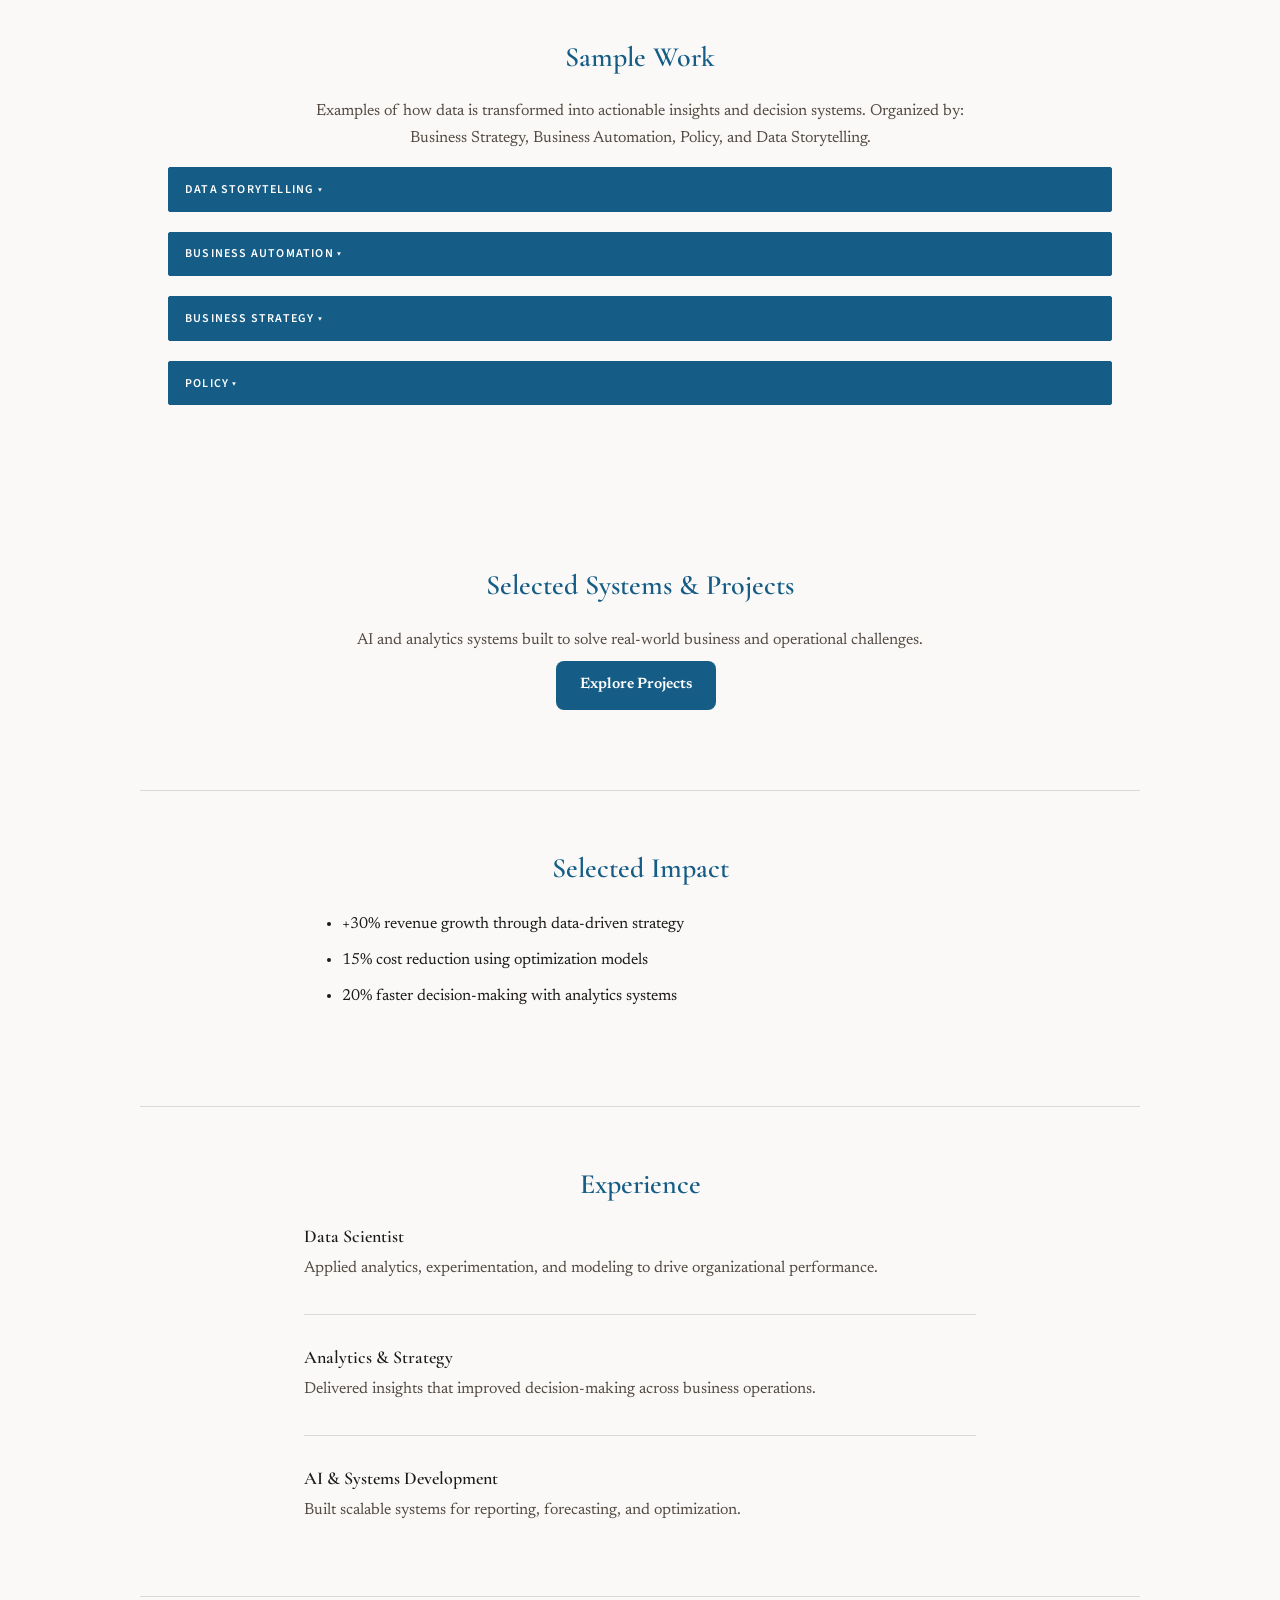
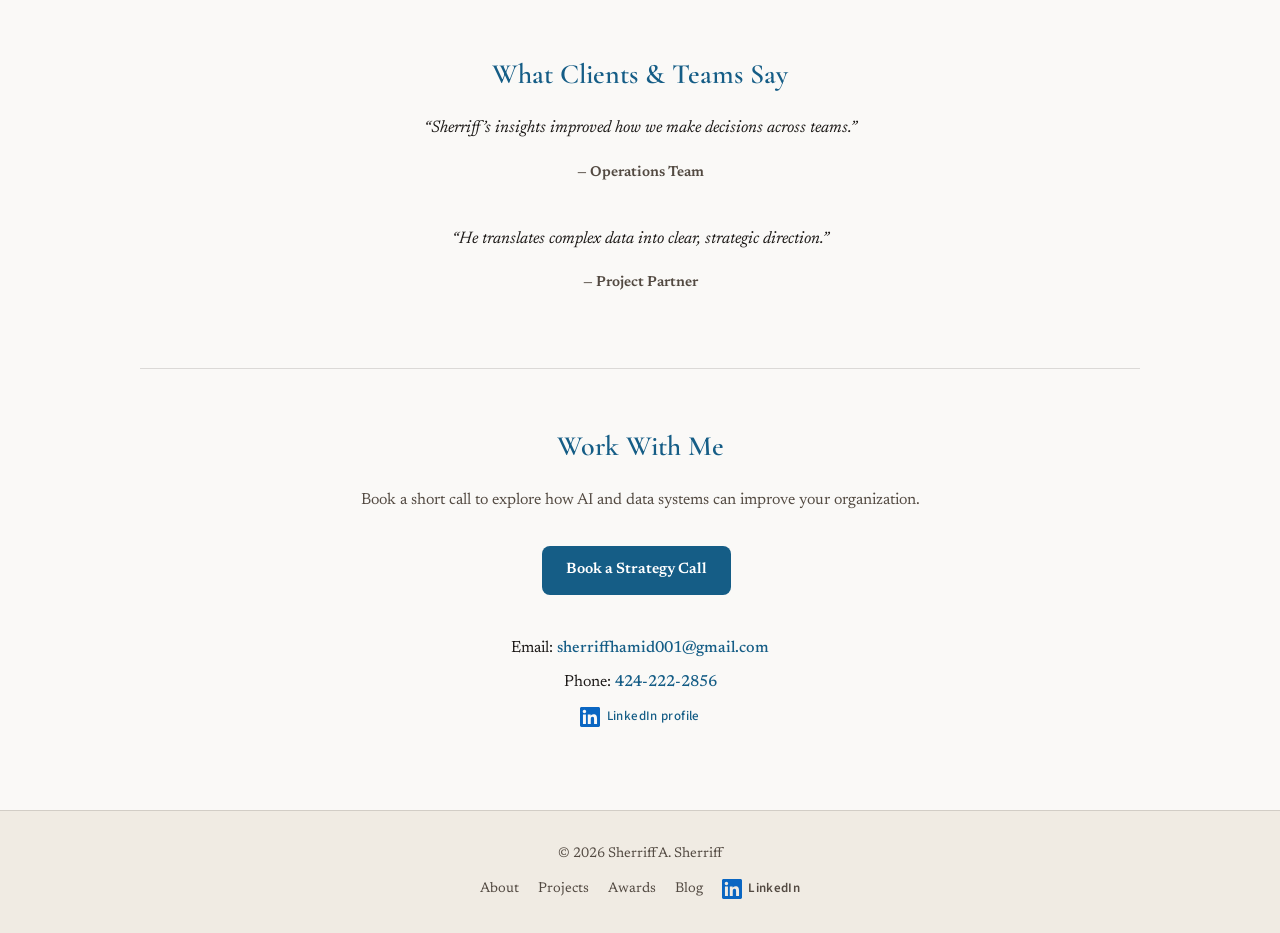
==== commit db4d5b98: "Load magazine styles for Sample Work dropdowns Made-with: Cursor" ====
--- a/B.html
+++ b/B.html
@@ -8,6 +8,7 @@
 
 <link href="https://fonts.googleapis.com/css2?family=Cormorant+Garamond:wght@500;600;700&family=Newsreader:ital,wght@0,400;0,500;0,600;1,400&family=Source+Sans+3:ital,wght@0,400;0,500;0,600;0,700&display=swap" rel="stylesheet">
 <link rel="stylesheet" href="style.css">
+<link rel="stylesheet" href="magazine-pages.css">
 
 <style>
 :root {
--- a/magazine-pages.css
+++ b/magazine-pages.css
@@ -0,0 +1,430 @@
+/* Inner pages — editorial / magazine shell (load after style.css) */
+:root {
+  --mag-bg: #faf9f7;
+  --mag-bg-subtle: #f0ebe3;
+  --mag-ink: #1c1917;
+  --mag-muted: #534a42;
+  --mag-border: rgba(28, 25, 23, 0.12);
+  --mag-accent: #155d86;
+  --mag-accent-hover: #0d4a66;
+}
+
+body.magazine-page {
+  margin: 0;
+  background: var(--mag-bg);
+  color: var(--mag-ink);
+  font-family: "Newsreader", Georgia, "Times New Roman", serif;
+  font-size: 1.0625rem;
+  line-height: 1.75;
+  -webkit-font-smoothing: antialiased;
+}
+
+.page-hero {
+  text-align: center;
+  padding: clamp(2.5rem, 6vw, 3.75rem) 1.35rem;
+  background: linear-gradient(180deg, #f7f4ef 0%, var(--mag-bg) 100%);
+  border-bottom: 1px solid var(--mag-border);
+}
+
+.page-hero .kicker {
+  font-family: "Source Sans 3", system-ui, sans-serif;
+  font-size: 0.6875rem;
+  font-weight: 600;
+  letter-spacing: 0.22em;
+  text-transform: uppercase;
+  color: var(--mag-muted);
+  margin: 0 0 1rem;
+}
+
+.page-hero h1 {
+  font-family: "Cormorant Garamond", Georgia, serif;
+  font-weight: 600;
+  font-size: clamp(2rem, 4.5vw, 2.85rem);
+  margin: 0;
+  letter-spacing: -0.02em;
+  color: var(--mag-ink);
+  line-height: 1.12;
+}
+
+.page-hero .lede {
+  max-width: 34rem;
+  margin: 1.25rem auto 0;
+  color: var(--mag-muted);
+  font-size: 1.05rem;
+  line-height: 1.7;
+}
+
+.page-main {
+  max-width: 38rem;
+  margin: 0 auto;
+  padding: clamp(2.25rem, 5vw, 3.25rem) 1.35rem 3.5rem;
+}
+
+.page-main--wide {
+  max-width: 46rem;
+}
+
+.page-main--gallery {
+  max-width: 1200px;
+  padding-left: clamp(1rem, 4vw, 2rem);
+  padding-right: clamp(1rem, 4vw, 2rem);
+}
+
+.divider-mag {
+  width: 100%;
+  max-width: 8rem;
+  height: 1px;
+  background: var(--mag-border);
+  margin: 2.5rem auto;
+  border: 0;
+}
+
+.page-footer {
+  font-family: "Source Sans 3", system-ui, sans-serif;
+  text-align: center;
+  padding: 2rem 1rem;
+  background: var(--mag-bg-subtle);
+  color: var(--mag-muted);
+  font-size: 0.8125rem;
+  letter-spacing: 0.02em;
+  border-top: 1px solid var(--mag-border);
+}
+
+.page-footer a {
+  color: var(--mag-muted);
+  text-decoration: none;
+  margin: 0 0.5rem;
+}
+
+.page-footer a:hover {
+  color: var(--mag-accent);
+  text-decoration: underline;
+  text-underline-offset: 2px;
+}
+
+.page-footer .footer-legal {
+  margin: 0 0 0.85rem;
+  font-size: 0.75rem;
+  color: var(--mag-muted);
+  letter-spacing: 0.04em;
+}
+
+/* —— Projects: accordions —— */
+.dropdown-mag {
+  margin-bottom: 1.25rem;
+}
+
+.dropdown-mag > button {
+  font-family: "Source Sans 3", system-ui, sans-serif;
+  width: 100%;
+  padding: 0.8rem 1rem;
+  font-size: 0.75rem;
+  font-weight: 600;
+  letter-spacing: 0.1em;
+  text-transform: uppercase;
+  cursor: pointer;
+  background: var(--mag-accent);
+  color: #fff;
+  border: 1px solid var(--mag-accent);
+  border-radius: 2px;
+  text-align: left;
+  transition: background 0.2s ease, border-color 0.2s ease;
+}
+
+.dropdown-mag > button:hover {
+  background: var(--mag-accent-hover);
+  border-color: var(--mag-accent-hover);
+}
+
+.dropdown-mag.active > button {
+  background: var(--mag-accent-hover);
+  border-color: var(--mag-accent-hover);
+}
+
+.dropdown-mag .dropdown-body {
+  display: none;
+  margin-top: 1rem;
+  padding-left: 1rem;
+  border-left: 2px solid var(--mag-border);
+}
+
+.dropdown-mag.active .dropdown-body {
+  display: block;
+}
+
+.project-line {
+  margin-bottom: 1.35rem;
+  line-height: 1.65;
+}
+
+.project-line:last-child {
+  margin-bottom: 0;
+}
+
+.project-line a {
+  font-family: "Source Sans 3", system-ui, sans-serif;
+  font-weight: 600;
+  font-size: 0.95rem;
+  color: var(--mag-accent);
+  text-decoration: none;
+}
+
+.project-line a:hover {
+  text-decoration: underline;
+  text-underline-offset: 3px;
+}
+
+.project-title-row {
+  display: flex;
+  flex-wrap: wrap;
+  align-items: baseline;
+  gap: 0.35rem 0.5rem;
+}
+
+.project-meta-sep {
+  color: var(--mag-muted);
+  font-weight: 400;
+  user-select: none;
+}
+
+.project-line a.repo-link {
+  font-weight: 500;
+  font-size: 0.88rem;
+  color: var(--mag-muted);
+}
+
+.project-line a.repo-link:hover {
+  color: var(--mag-accent);
+}
+
+.project-line .desc code {
+  font-family: ui-monospace, "Cascadia Code", monospace;
+  font-size: 0.9em;
+  background: var(--mag-bg-subtle);
+  padding: 0.12em 0.4em;
+  border-radius: 4px;
+}
+
+.project-line .desc {
+  display: block;
+  margin-top: 0.35rem;
+  font-family: "Newsreader", Georgia, serif;
+  font-size: 0.98rem;
+  color: var(--mag-muted);
+}
+
+/* —— Sample Work categories —— */
+.sample-category-grid {
+  display: grid;
+  grid-template-columns: repeat(4, minmax(0, 1fr));
+  grid-template-areas: "data-storytelling business-automation business-strategy policy";
+  gap: 1.1rem;
+}
+
+.sample-category-grid .sample-category {
+  min-width: 0;
+}
+
+.sample-category--business-strategy {
+  grid-area: business-strategy;
+}
+
+.sample-category--business-automation {
+  grid-area: business-automation;
+}
+
+.sample-category--policy {
+  grid-area: policy;
+}
+
+.sample-category--data-storytelling {
+  grid-area: data-storytelling;
+}
+
+@media (max-width: 1100px) {
+  .sample-category-grid {
+    grid-template-columns: repeat(2, minmax(0, 1fr));
+    grid-template-areas:
+      "data-storytelling business-automation"
+      "business-strategy policy";
+  }
+}
+
+@media (max-width: 650px) {
+  .sample-category-grid {
+    grid-template-columns: 1fr;
+    grid-template-areas:
+      "data-storytelling"
+      "business-automation"
+      "business-strategy"
+      "policy";
+  }
+}
+
+/* Make each category title look like a client-ready “box” header */
+.sample-category > h3 {
+  background: var(--mag-accent);
+  color: #ffffff;
+  padding: 1rem 0.75rem;
+  border-radius: 2px;
+  text-align: center;
+  margin: 0;
+}
+/* —— Awards list —— */
+.award-list,
+.fellowship-list {
+  list-style: none;
+  padding: 0;
+  margin: 0;
+}
+
+.awards-mag .block-title {
+  font-family: "Cormorant Garamond", Georgia, serif;
+  font-weight: 600;
+  font-size: clamp(1.65rem, 3vw, 2rem);
+  text-align: center;
+  margin: 0 0 2rem;
+  color: var(--mag-ink);
+  letter-spacing: -0.02em;
+}
+
+.award-row {
+  display: flex;
+  flex-direction: column;
+  gap: 1.25rem;
+  padding: 2rem 0;
+  border-bottom: 1px solid var(--mag-border);
+}
+
+@media (min-width: 700px) {
+  .award-row {
+    flex-direction: row;
+    align-items: flex-start;
+    gap: 1.75rem;
+  }
+}
+
+.award-row:last-child {
+  border-bottom: none;
+}
+
+.award-row img {
+  width: 140px;
+  height: 140px;
+  object-fit: contain;
+  flex-shrink: 0;
+  border-radius: 2px;
+  transition: opacity 0.2s ease;
+}
+
+.award-row img:hover {
+  opacity: 0.88;
+}
+
+.award-row h3 {
+  font-family: "Cormorant Garamond", Georgia, serif;
+  font-weight: 600;
+  font-size: 1.35rem;
+  margin: 0 0 0.5rem;
+  color: var(--mag-ink);
+}
+
+.award-row p {
+  margin: 0 0 0.75rem;
+  color: var(--mag-muted);
+  font-size: 1.02rem;
+  line-height: 1.7;
+}
+
+.award-row a {
+  font-family: "Source Sans 3", system-ui, sans-serif;
+  font-size: 0.8125rem;
+  font-weight: 600;
+  letter-spacing: 0.06em;
+  text-transform: uppercase;
+  color: var(--mag-accent);
+  text-decoration: none;
+}
+
+.award-row a:hover {
+  color: var(--mag-accent-hover);
+  text-decoration: underline;
+  text-underline-offset: 3px;
+}
+
+/* —— Blog posts —— */
+.blog-index {
+  border-top: 1px solid var(--mag-border);
+  margin-top: 2rem;
+  padding-top: 0.5rem;
+}
+
+.article-card {
+  padding: 2rem 0;
+  border-bottom: 1px solid var(--mag-border);
+}
+
+.article-card:last-child {
+  border-bottom: none;
+}
+
+.article-card h2 {
+  font-family: "Cormorant Garamond", Georgia, serif;
+  font-weight: 600;
+  font-size: 1.5rem;
+  margin: 0 0 0.75rem;
+  color: var(--mag-ink);
+  letter-spacing: -0.02em;
+}
+
+.article-card p {
+  margin: 0 0 1rem;
+  color: var(--mag-muted);
+  font-size: 1.05rem;
+  line-height: 1.75;
+}
+
+.article-card .read {
+  font-family: "Source Sans 3", system-ui, sans-serif;
+  font-size: 0.8125rem;
+  font-weight: 600;
+  letter-spacing: 0.08em;
+  text-transform: uppercase;
+  color: var(--mag-accent);
+  text-decoration: none;
+}
+
+.article-card .read:hover {
+  text-decoration: underline;
+  text-underline-offset: 3px;
+}
+
+/* —— Gallery grid —— */
+.gallery-mag {
+  display: grid;
+  grid-template-columns: repeat(auto-fill, minmax(220px, 1fr));
+  gap: 0.5rem;
+  background: var(--mag-ink);
+  padding: 0.5rem;
+  margin: 0 auto 3rem;
+}
+
+.gallery-mag img {
+  width: 100%;
+  height: 220px;
+  object-fit: cover;
+  display: block;
+  border-radius: 2px;
+  transition: opacity 0.25s ease, transform 0.25s ease;
+}
+
+.gallery-mag img:hover {
+  opacity: 0.92;
+  transform: scale(1.02);
+}
+
+@media (max-width: 520px) {
+  .gallery-mag img {
+    height: 200px;
+  }
+}
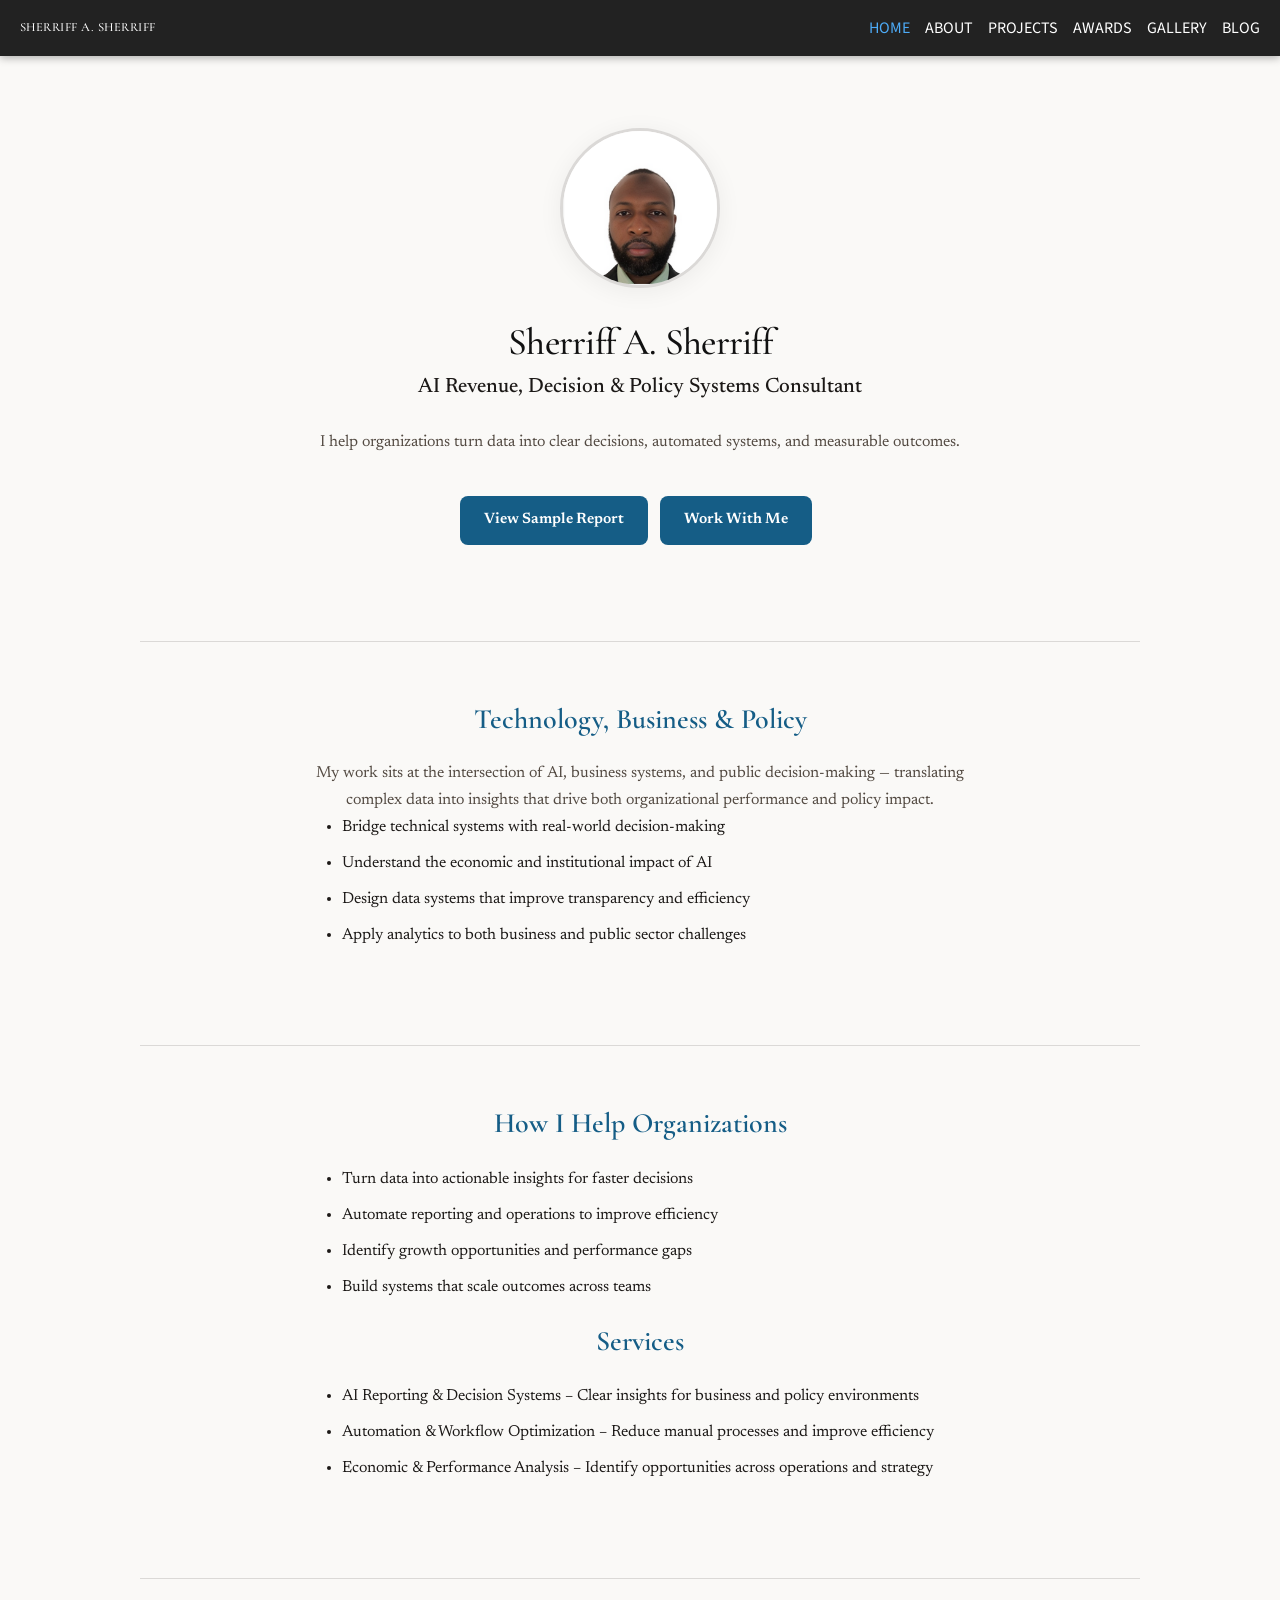
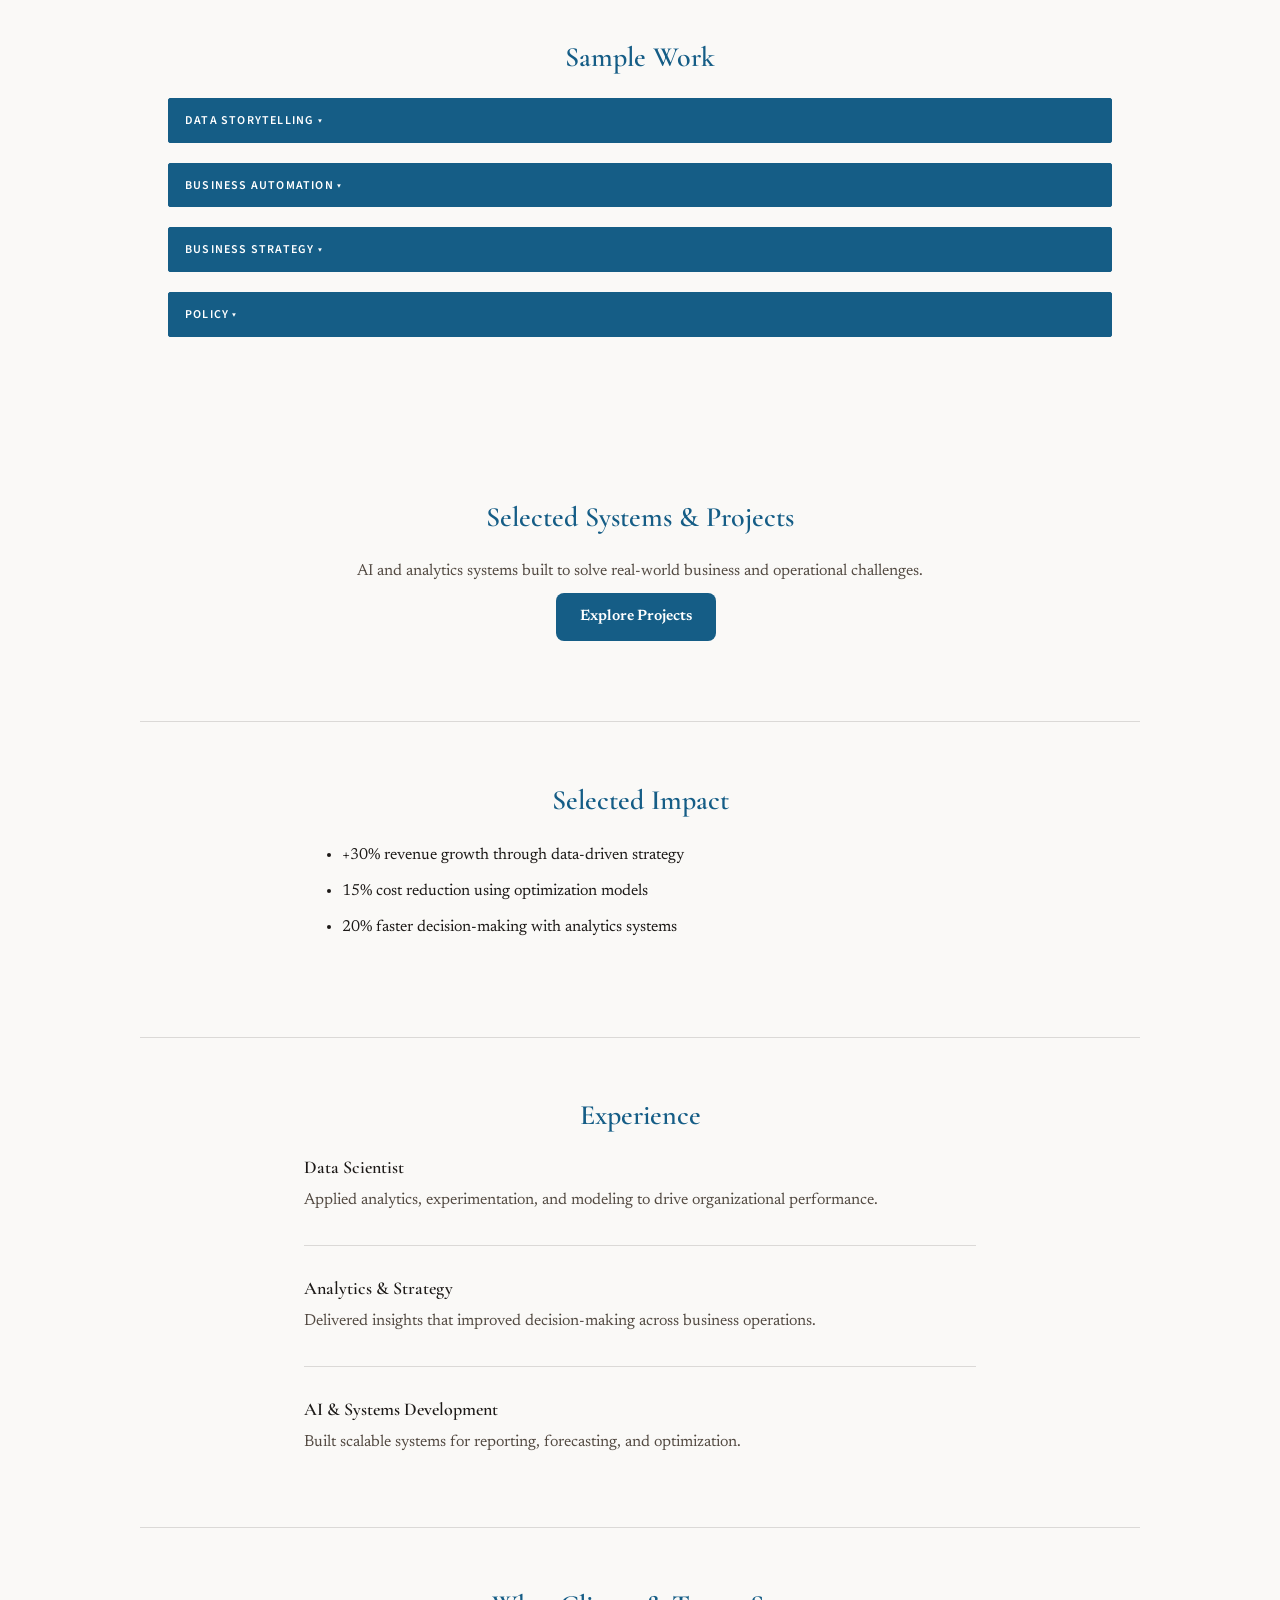
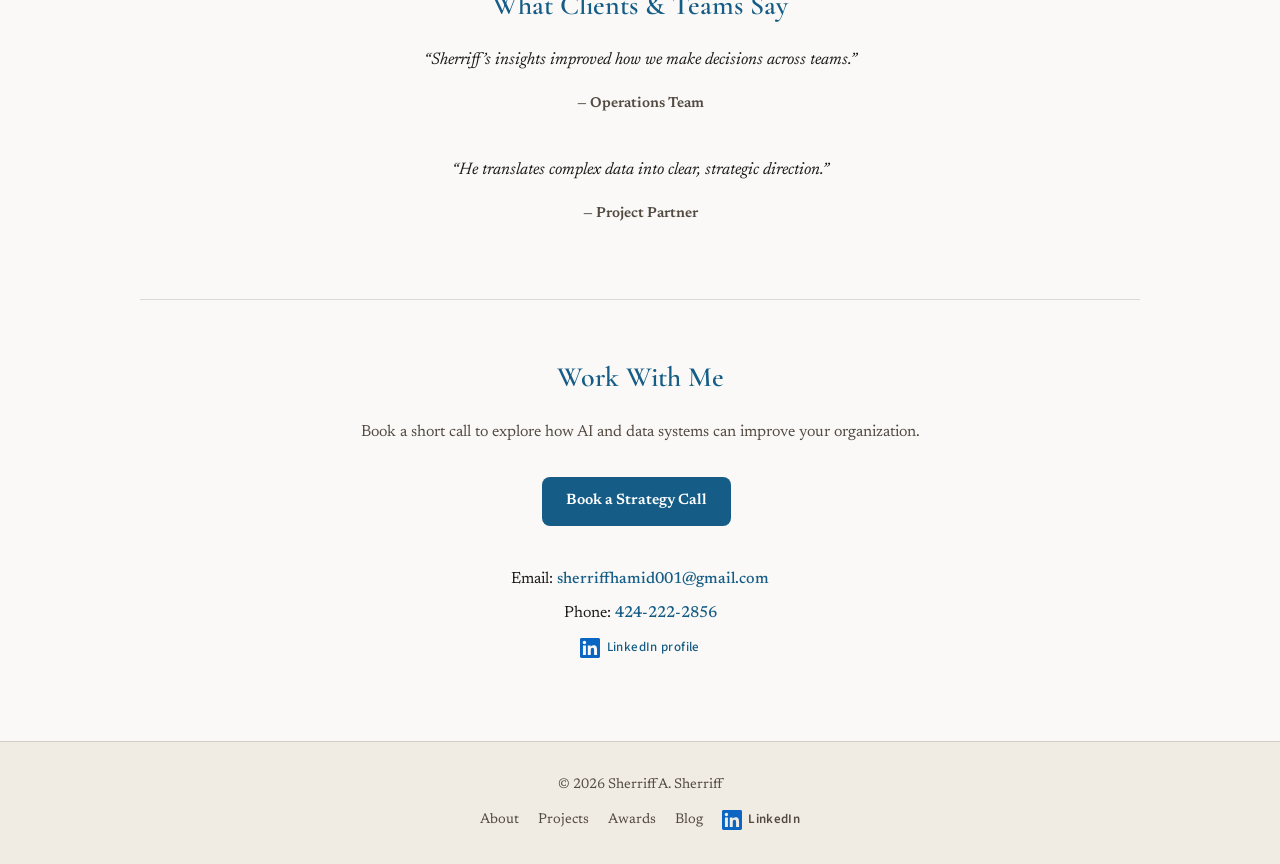
==== commit 5e68c756: "Remove Sample Work category subtext Made-with: Cursor" ====
--- a/B.html
+++ b/B.html
@@ -357,11 +357,7 @@
   <!-- SAMPLE WORK -->
   <section class="container" id="sample-work" aria-labelledby="sample-work-heading">
     <h2 id="sample-work-heading">Sample Work</h2>
-
-    <p class="subtext">
-      Examples of how data is transformed into actionable insights and decision systems. Organized by: Business Strategy, Business Automation, Policy, and Data Storytelling.
-    </p>
-
+    
     <div class="sample-category-grid prose-flow" style="margin-top: 1rem; display:none; grid-template-columns: repeat(4, minmax(0, 1fr)); gap: 1.1rem;">
       <div class="sample-category sample-category--data-storytelling" style="grid-area: data-storytelling; min-width: 0;">
         <h3>Data Storytelling</h3>
